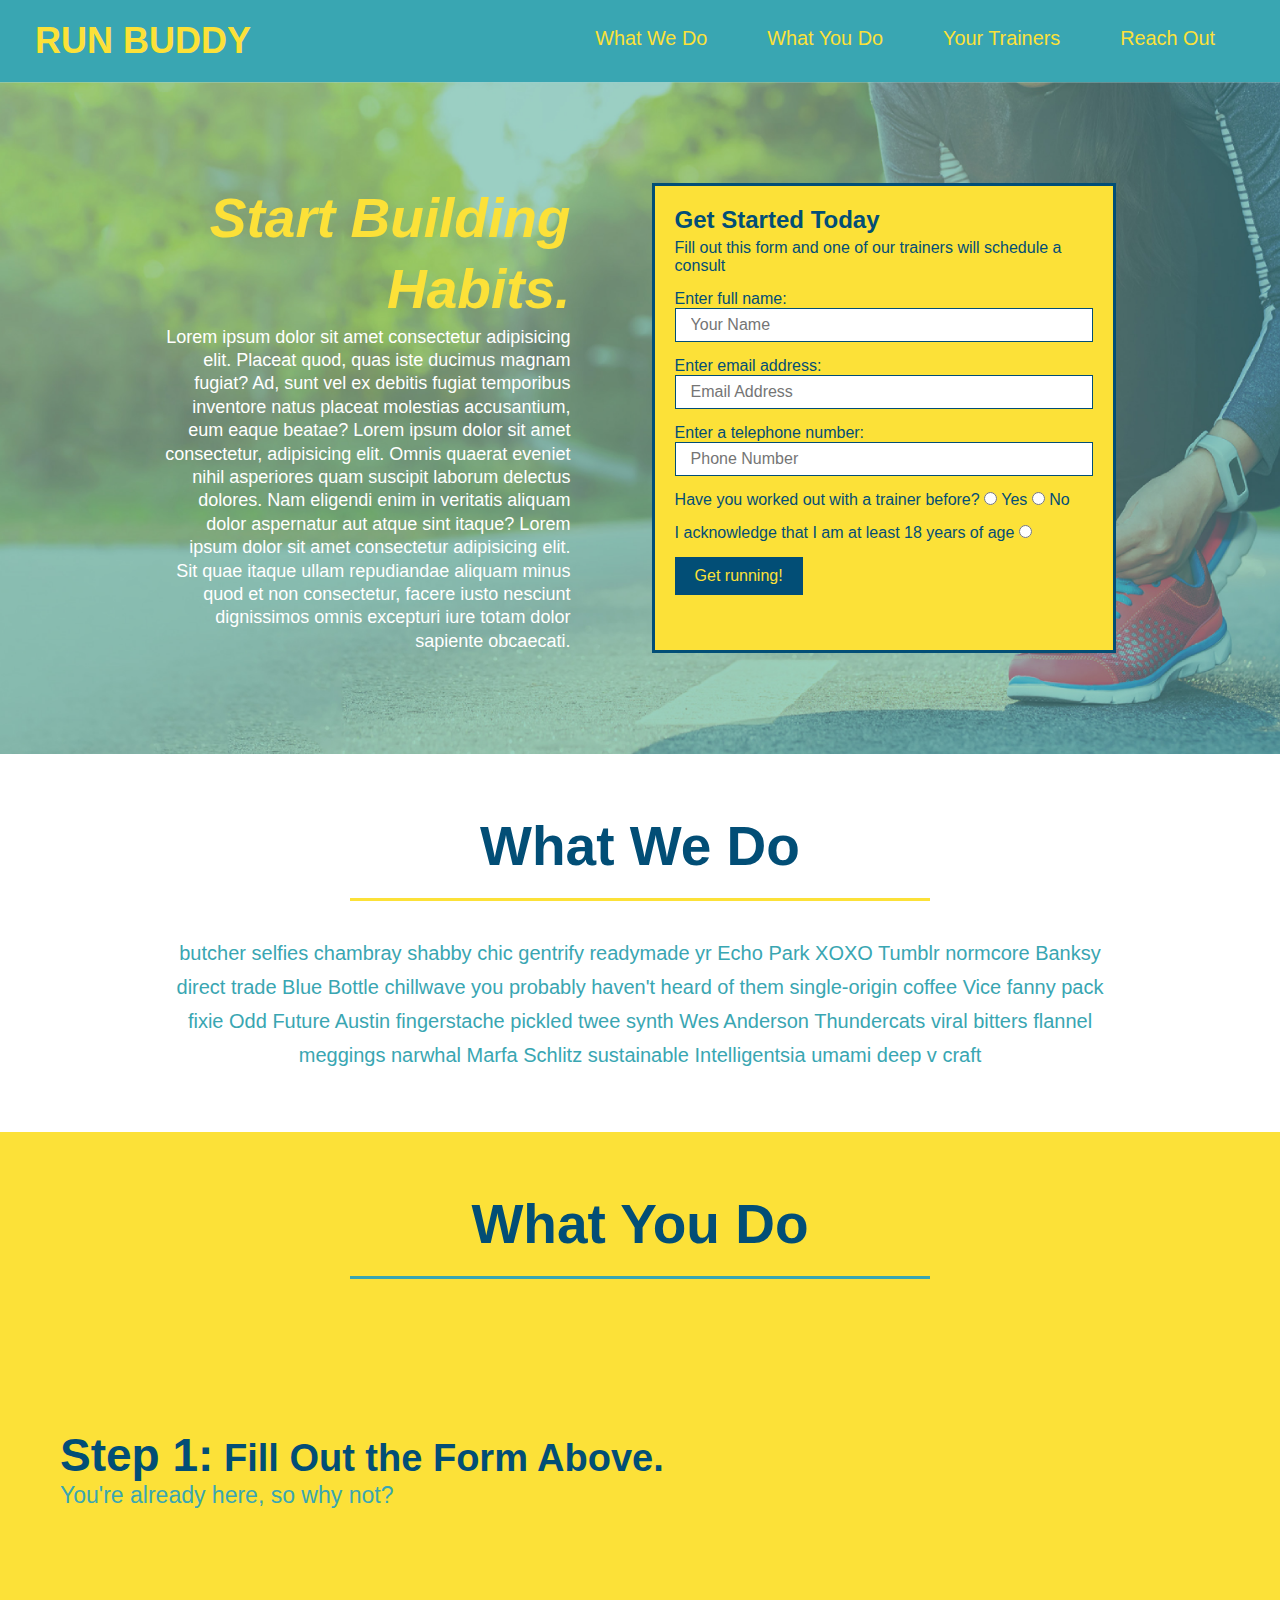
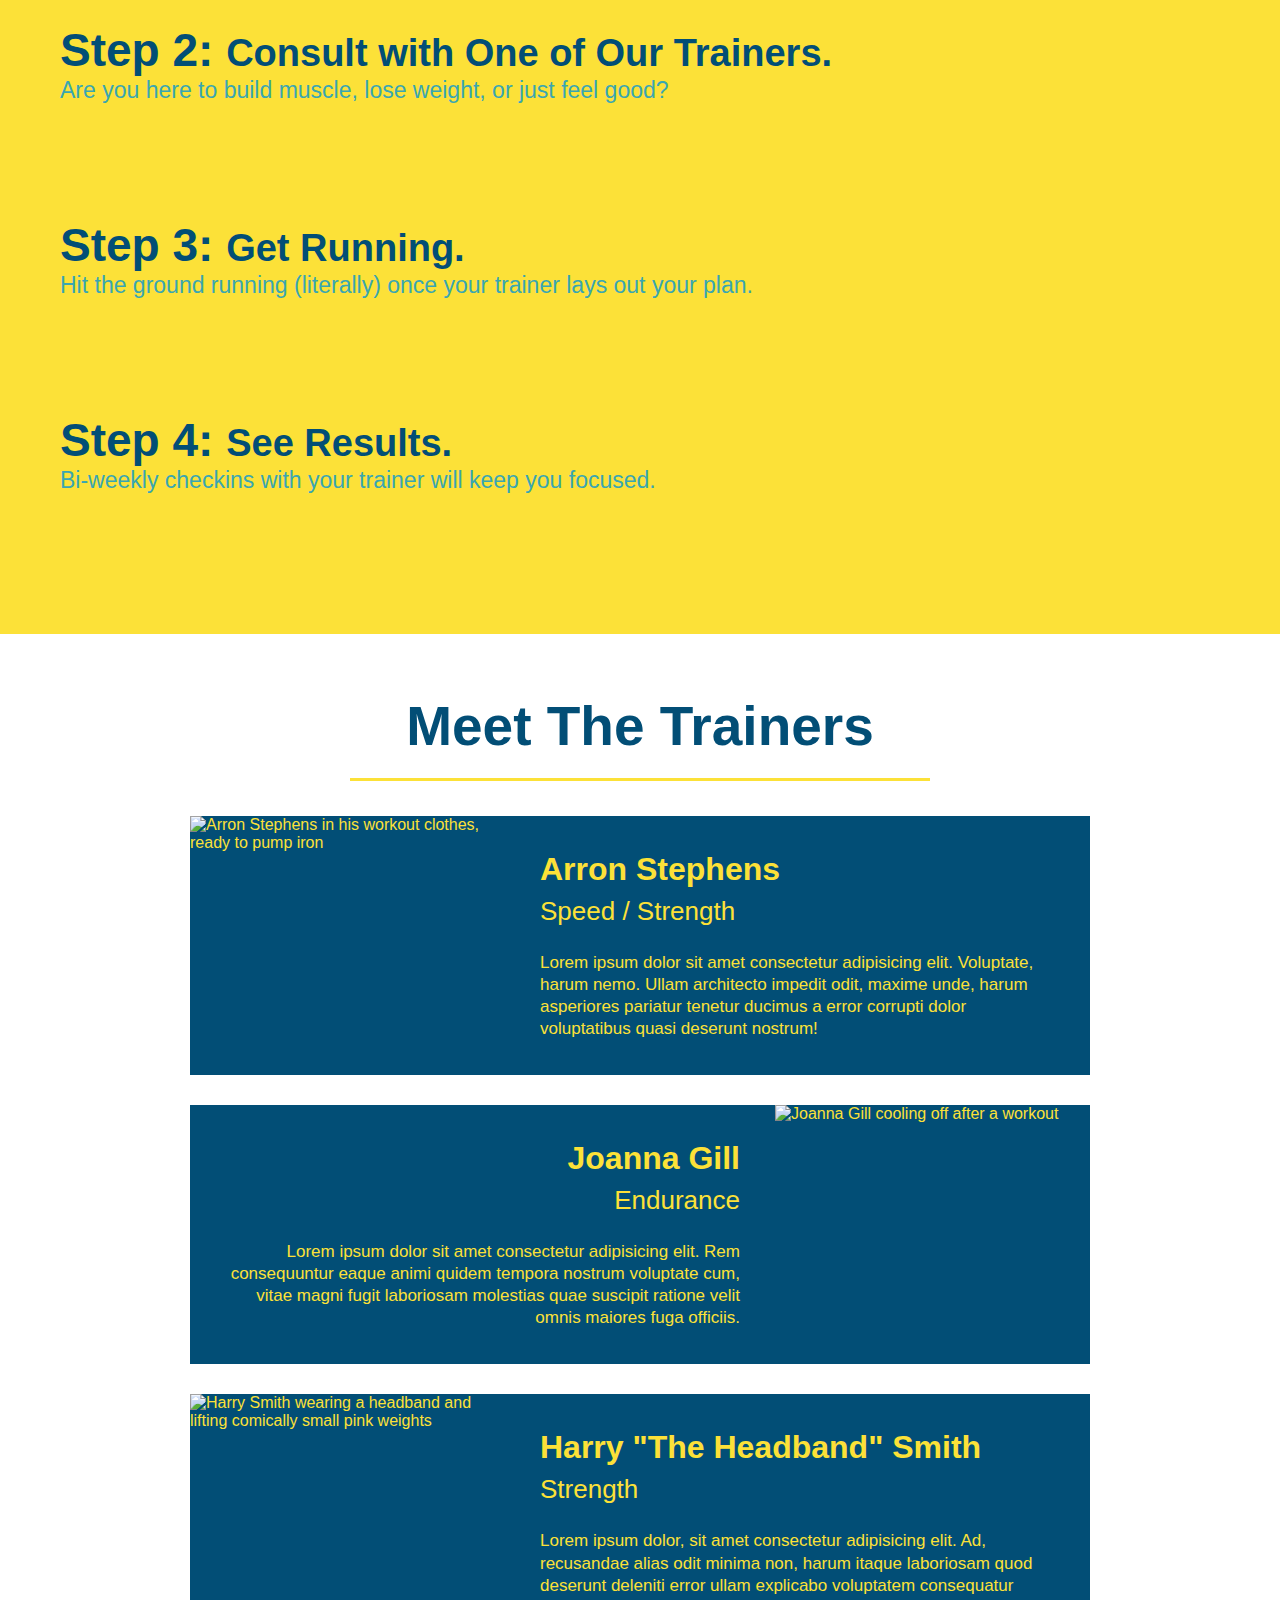
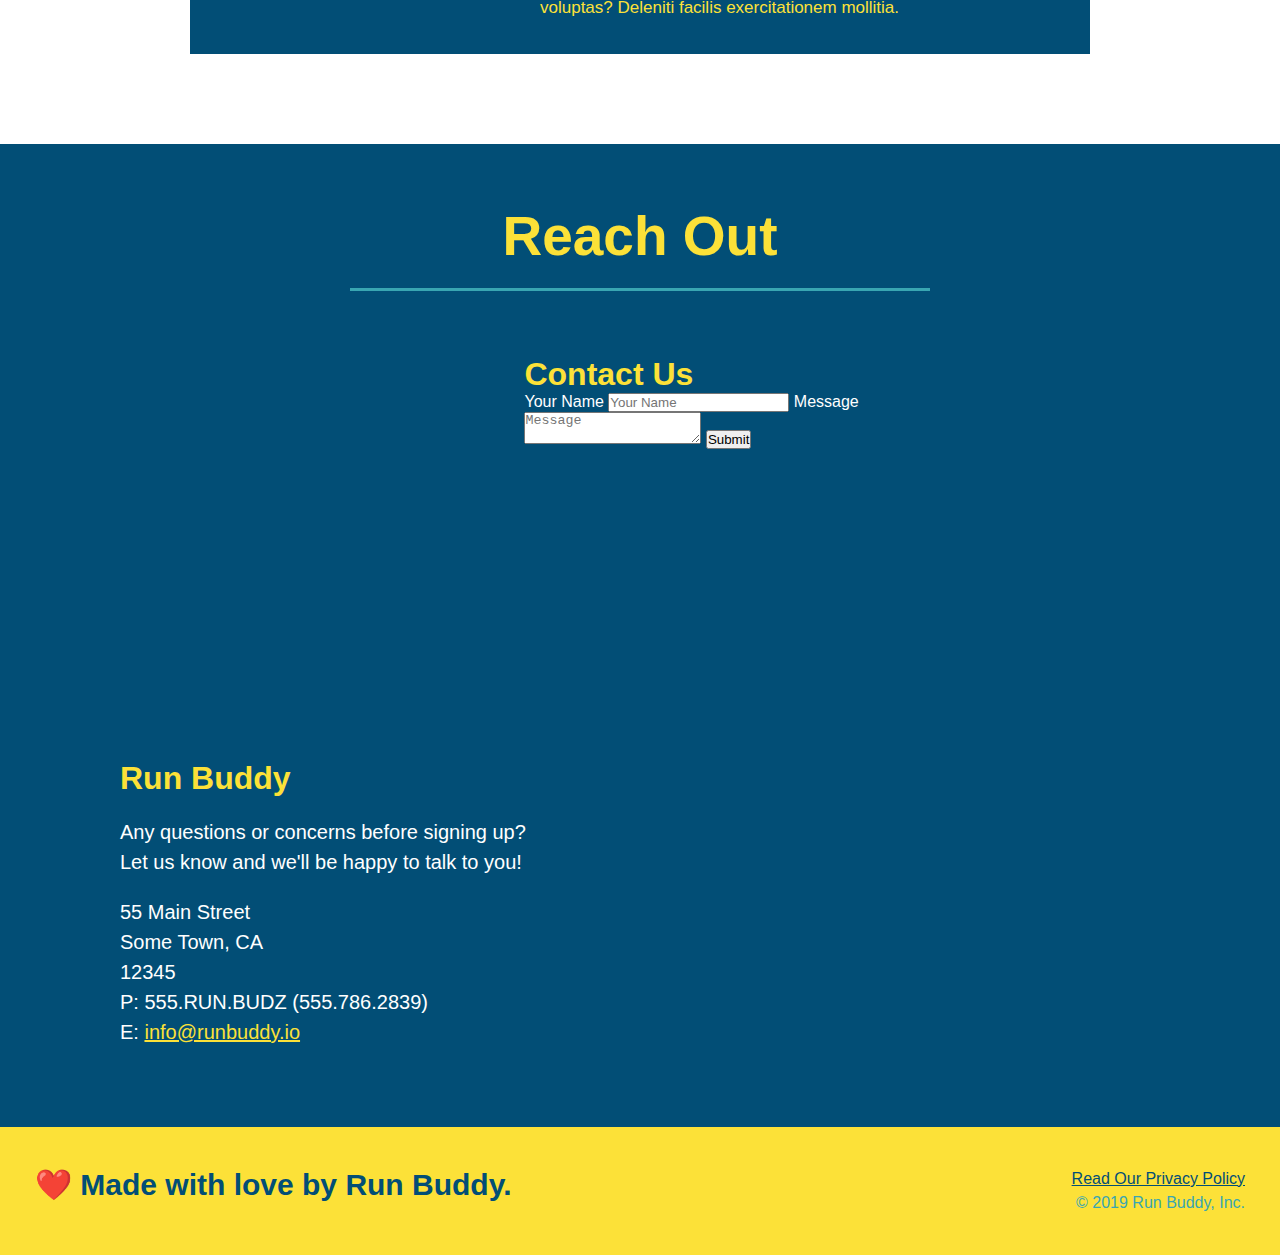
==== index.html @ 0747bf9c "adding flexbox to 'what we do' and 'what you do' sections" ====
<!DOCTYPE html>
<html lang="en">
  <head>
    <meta charset="UTF-8" />
    <title>Run Buddy</title>
    <link rel="stylesheet" href="./assets/css/style.css" />
  </head>

  <body>
    <header>
      <h1>
        <a href="/">RUN BUDDY</a>
      </h1>
      <nav>
        <ul>
          <li>
            <a href="#what-we-do">What We Do</a>
          </li>

          <li>
            <a href="#what-you-do">What You Do</a>
          </li>

          <li>
            <a href="#your-trainers">Your Trainers</a>
          </li>

          <li>
            <a href="#reach-out">Reach Out</a>
          </li>
        </ul>
      </nav>
    </header>
 
    <section class="hero">
      <div class="hero-cta">
        <h2>Start Building Habits.</h2>
        <p>
          Lorem ipsum dolor sit amet consectetur adipisicing elit. Placeat quod, quas iste ducimus magnam fugiat? Ad, sunt vel ex debitis fugiat temporibus inventore natus placeat molestias accusantium, eum eaque beatae? Lorem ipsum dolor sit amet consectetur, adipisicing elit. Omnis quaerat eveniet nihil asperiores quam suscipit laborum delectus dolores. Nam eligendi enim in veritatis aliquam dolor aspernatur aut atque sint itaque? Lorem ipsum dolor sit amet consectetur adipisicing elit. Sit quae itaque ullam repudiandae aliquam minus quod et non consectetur, facere iusto nesciunt dignissimos omnis excepturi iure totam dolor sapiente obcaecati.
        </p>
      </div>
      <div class="hero-form">
        <h3>Get Started Today</h3>
        <p>
          Fill out this form and one of our trainers will schedule a consult
        </p>

        <form>
          <label for="name"></label>Enter full name:</label>
          <input 
            class="form-input" 
            type="text" 
            placeholder="Your Name" 
            name="name" 
            id="name" 
          />
          <label for="email">Enter email address:</label>
          <input 
            class="form-input"
            type="email"
            placeholder="Email Address"
            name="email"
            id="email"
          />
          <label for="phone">Enter a telephone number:</label>
          <input 
            class="form-input"
            type="tel"
            placeholder="Phone Number"
            name="phone"
            id="phone"
          />
          <p>
            Have you worked out with a trainer before?
            <input 
              type="radio" 
              name="trainer-confirm" 
              id="trainer-yes" 
            />
            <label for="trainer-yes">Yes</label>
            <input 
              type="radio" 
              name="trainer-confirm" 
              id="trainer-no" 
            />
            <label for="trainer-no">No</label>
          </p>
          <p>
            <label for="checkbox">
              I acknowledge that I am at least 18 years of age
            </label>
            <input type="radio" name="age-confirm" id="checkbox" />
          </p>
          <button type="submit">
            Get running!
          </button>
        </form>
      </div>
    </section>

    <section id="what-we-do" class="intro">
      <div class="flex-row">
        <h2 class="section-title primary-border">What We Do</h2>
      </div>
      <div class="flex-row">
        <p>
        butcher selfies chambray shabby chic gentrify readymade yr Echo Park XOXO Tumblr normcore Banksy direct trade Blue Bottle chillwave you probably haven't heard of them single-origin coffee Vice fanny pack fixie Odd Future Austin fingerstache pickled twee synth Wes Anderson Thundercats viral bitters flannel meggings narwhal Marfa Schlitz sustainable Intelligentsia umami deep v craft
        </p>
      </div>
    </section>

    <section id="what-you-do" class="steps">
      <div class="flex-row">
        <h2 class="section-title secondary-border">What You Do</h2>
      </div>

      <div>
        <img src="../run-buddy/assets/images/step-1.svg" alt=""/>
        <h3>Step 1:<span> Fill Out the Form Above.</span></h3>
        <p>You're already here, so why not?</p>
      </div>

      <div>
        <img src="../run-buddy/assets/images/step-2.svg" alt=""/>
          <h3>Step 2: <span>Consult with One of Our Trainers.</span></h3>
          <p>Are you here to build muscle, lose weight, or just feel good?</p>
      </div>
      
      <div>
        <img src="../run-buddy/assets/images/step-3.svg" alt=""/>
        <h3>Step 3: <span>Get Running.</span></h3>
        <p>Hit the ground running (literally) once your trainer lays out your plan.</p>
      </div>

      <div>
        <img src="../run-buddy/assets/images/step-4.svg" alt=""/>
        <h3>Step 4: <span>See Results.</span></h3>
        <p>Bi-weekly checkins with your trainer will keep you focused.</p>
      </div>    
      
    </section>

    <section id="your-trainers" class="trainers">
      <div class="flex-row">
        <h2 class="section-title primary-border">Meet The Trainers</h2>
      </div>
      <article class="trainer">
        <img 
        src="../run-buddy/assets/images/trainer-1.jpg" 
        alt="Arron Stephens in his workout clothes, ready to pump iron" 
        />
        <div class="trainer-bio text-left">
          <h3>Arron Stephens</h3>
          <h4>Speed / Strength</h4>
          <p>
            Lorem ipsum dolor sit amet consectetur adipisicing elit. Voluptate, harum nemo. Ullam architecto impedit odit, maxime unde, 
            harum asperiores pariatur tenetur ducimus a error corrupti dolor voluptatibus quasi deserunt nostrum!
          </p>
        </div>
      </article>
      <article class="trainer">
        
        <div class="trainer-bio text-right">
          <h3>Joanna Gill</h3>
          <h4>Endurance</h4>
          <p>
            Lorem ipsum dolor sit amet consectetur adipisicing elit. Rem consequuntur eaque animi quidem tempora nostrum 
            voluptate cum, vitae magni fugit laboriosam molestias quae suscipit ratione velit omnis maiores fuga officiis.
          </p>          
        </div>
        <img src="../run-buddy/assets/images/trainer-2.jpg"
        alt="Joanna Gill cooling off after a workout"
        />
      </article>
      <article class="trainer">
        <img
        src="../run-buddy/assets/images/trainer-3.jpg"
        alt="Harry Smith wearing a headband and lifting comically small pink weights"
        />
        <div class="trainer-bio text-left">
          <h3> Harry "The Headband" Smith</h3>
          <h4>Strength</h4>
          <p>
            Lorem ipsum dolor, sit amet consectetur adipisicing elit. Ad, recusandae alias odit minima non, harum itaque laboriosam quod deserunt 
            deleniti error ullam explicabo voluptatem consequatur voluptas? Deleniti facilis exercitationem mollitia.
          </p>          
        </div>
      </article>
    </section>

    <section id="reach-out" class="contact">
      <div class="flex-row">
        <h2 class="section-title secondary-border">Reach Out</h2>
      </div>
      <div class="contact-info">
        <iframe src="https://www.google.com/maps/embed?pb=!1m18!1m12!1m3!1d3051.047571839403!2d-83.01657773767614!3d40.11894331016549!2m3!1f0!2f0!3f0!3m2!1i1024!2i768!4f13.1!3m3!1m2!1s0x8838f36aab7e4fa3%3A0x35086d0ce1a7548c!2s100%20E%20Campus%20View%20Blvd%2C%20Columbus%2C%20OH%2043235!5e0!3m2!1sen!2sus!4v1643909358022!5m2!1sen!2sus" 
          width="400" 
          height="400" 
          style="border:0;" 
          allowfullscreen="" 
          loading="lazy">
        </iframe>
      <div class="contact-form">
        <h3>Contact Us</h3>
        <form>
          <label for="contact-name">Your Name</label>
          <input type="text" id="contact-name" placeholder="Your Name" />

          <label for="contact-message">Message</label>
          <textarea id="contact-message" placeholder="Message"></textarea>

          <button type="submit">Submit</button>
        </form>
      </div>
        <div>      
        <h3>Run Buddy</h3>
        <p>
          Any questions or concerns before signing up?
          <br />
          Let us know and we'll be happy to talk to you!
        </p>
        <address>
          55 Main Street<br />
          Some Town, CA<br />
          12345<br />
          P: 555.RUN.BUDZ (555.786.2839)<br />
          E: <a href="mailto: info@runbuddy.io>">info@runbuddy.io</a>          
        </address>
      </div>
    </section>

    <footer>
      <h2>❤️ Made with love by Run Buddy.</h2>
      <div>
        <a href="./privacy-policy.html">Read Our Privacy Policy</a>
        <br />
        &copy; 2019 Run Buddy, Inc.
      </div>
    </footer>
  </body>
</html>
---- assets/css/style.css ----
* {
  margin: 0;
  padding: 0;
  box-sizing: border-box;
}

body {
  color: #39a6b2;
  font-family: Arial, Helvetica, sans-serif;
}

header {
  padding: 20px 35px;
  background-color: #39a6b2;
  display: flex;
  justify-content: space-between;
  flex-wrap: wrap;
}

header h1 {
  font-weight: bold;
  font-size: 36px;
  color: #fce138;
  margin: 0;
}

header a {
  text-decoration: none;
  color: #fce138;
}

header nav {
  margin: 7px 0;
}

header nav ul {
  display: flex;
  flex-wrap: wrap;
  justify-content: space-between;
  align-items: center;
  list-style: none;
}

header nav ul li a {
  margin: 0 30px;
  font-weight: lighter;
  font-size: 1.55vw;
}

footer {
  display: flex;
  background: #fce138;
  width: 100%;
  padding: 40px 35px;
  justify-content: space-between;
  flex-wrap: wrap;
}

footer h2 {
  color: #024e76;
  font-size: 30px;
  margin: 0;
}

footer div {
  line-height: 1.5;
  text-align: right;
}

footer a {
  color: #024e76;
}

section {
  padding: 60px;  
}

.hero {
    background-image: url("../images/hero-bg.jpg");
    background-size: cover;
    background-position: center;
    display: flex;
    justify-content: center;
    flex-wrap: wrap;
}

.hero-form {  
  background-color: #fce138;
  padding: 20px;
  color:#024e76;
  border: solid 3px #024e76;
  width: 40%;
  margin: 3.5%;
}

.hero-cta {
  width: 35%;
  text-align: right;
  margin: 3.5%;
  color: #fff;
  font-size: 18px;
  line-height: 1.3;
}

.hero-cta h2 {
  font-style: italic;
  font-size: 55px;
  color: #fce138
}

h3 {
  font-size: 24px;
  margin: 0px;
}

.hero-form p {
  margin: 5px 0 15px 0;
}

.form-input {
  border: 1px solid #024e76;
  display: block;
  padding: 7px 15px;
  font-size: 16px;
  color: #024e76;
  width: 100%;
  margin-bottom: 15px;
}

.hero-form label {
  margin-bottom: 0 5px;
}

.hero-form button {
  background-color: #024e76;
  color: #fce138;
  padding: 10px 20px;
  font-size: 16px;
  border: none;
}

.intro p {
  line-height: 1.7;
  color: #39a6b2;
  width: 80%;
  font-size: 20px;
  margin: 0 auto;
  text-align: center;
}

.steps {
  
  background: #fce138;
}

.section-title {
  font-size: 55px;
  color: #024e76;
  border-bottom: 3px solid;
  padding-bottom: 20px;
  text-align: center;
  margin: 0 auto 35px auto;
  width: 50%;
}

.primary-border {
  border-color: #fce138;
}

.secondary-border {
  border-color: #39a6b2;
}

.steps div{
  margin-bottom: 80px;
}

.steps img {
  width: 15%;
  margin: 10px 0;
}

.steps h3 {
  color: #024e76;
  font-size: 46px;
  margin-top: 10px;
}

.steps p {
  color: #39a6b2;
  font-size: 23px;
}

.steps span {
  font-size: 38px;
}

.trainers {
  
}

.trainer {
  width: 900px;
  margin: 0 auto 30px auto;
  background: #024e76;
  color: #fce138;
  overflow: auto;
}

.trainer img {
  width: 35%;
  float: left;
}

.trainer-bio {
  padding: 35px;
  float: left;
  width: 65%;
}

.text-left {
  text-align: left;
}

.text-right {
  text-align: right;
}

.trainer-bio h3 {
  font-size: 32px;
  margin-bottom: 8px;
}

.trainer-bio h4 {
  font-weight: lighter;
  font-size: 26px;
  margin-bottom: 25px;
}

.trainer-bio p {
  font-size: 17px;
  line-height: 1.3;
}

.contact {
  background-color: #024e76;
  
}

.contact h2 {
  color: #fce138;
}

.contact-info iframe {
  width: 400px;
  height: 400px;
}

.contact-info div {
  width: 410px;
  display: inline-block;
  vertical-align: top;
  text-align: left;
  margin: 30px 0 0 60px;
  color: white;
}

.contact-info h3 {
  color: #fce138;
  font-size: 32px;
}

.contact-info p, .contact-info address {
  margin: 20px 0;
  line-height: 1.5;
  font-size: 20px;
  font-style: normal;
}

.contact-info a {
  color: #fce138;
}

.flex-row {
  display: flex;
}
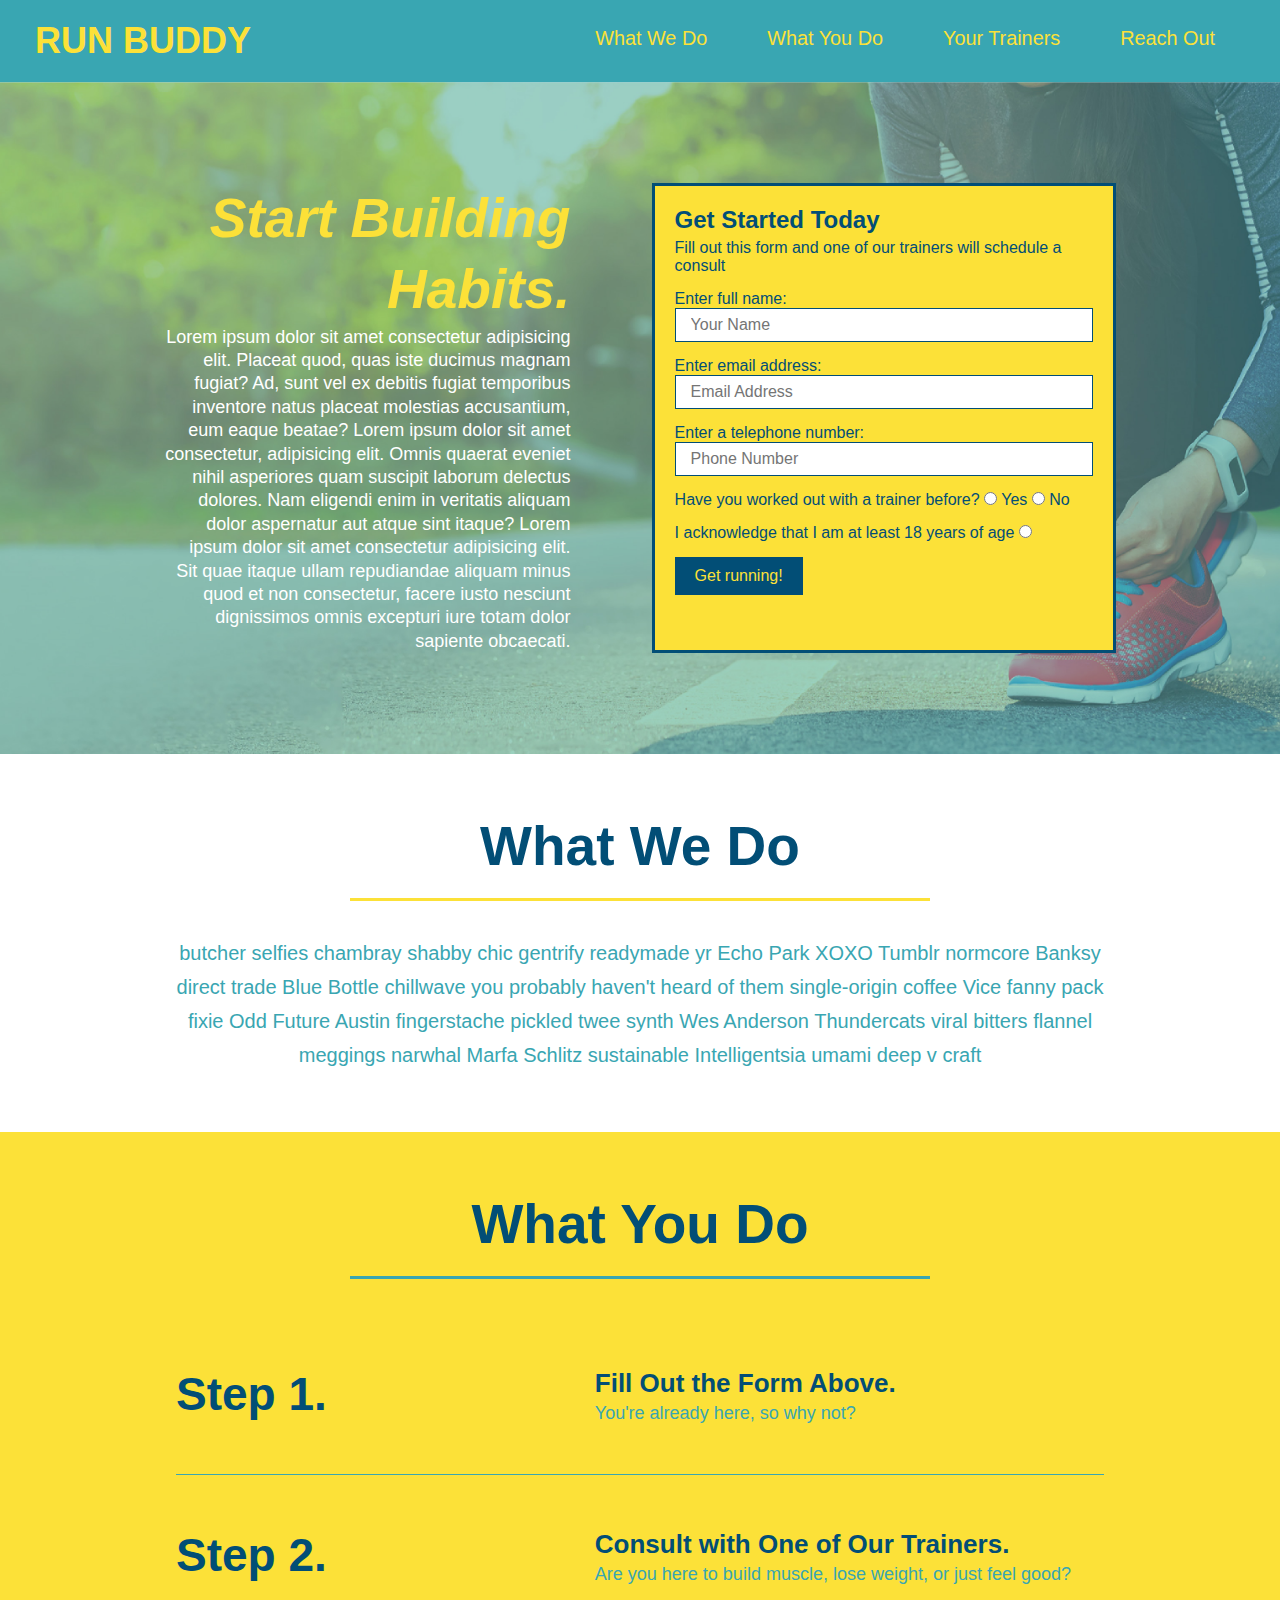
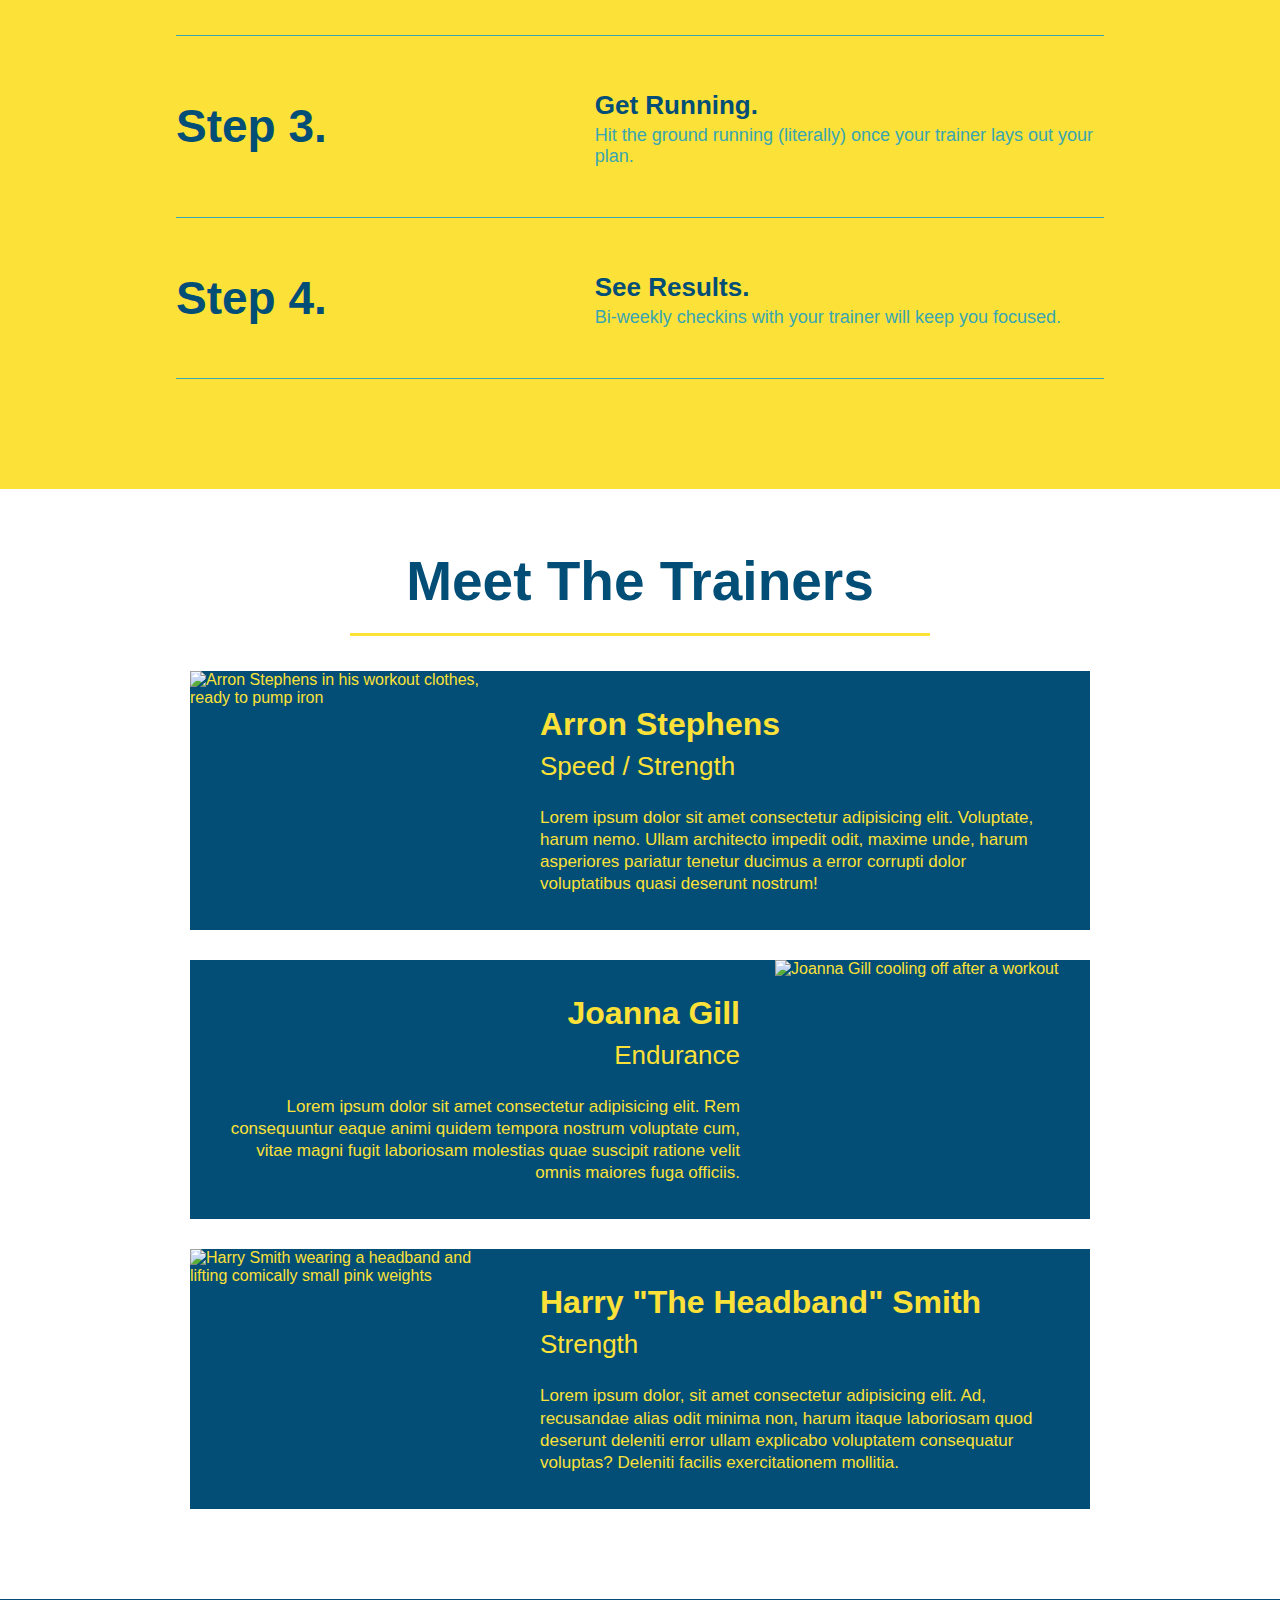
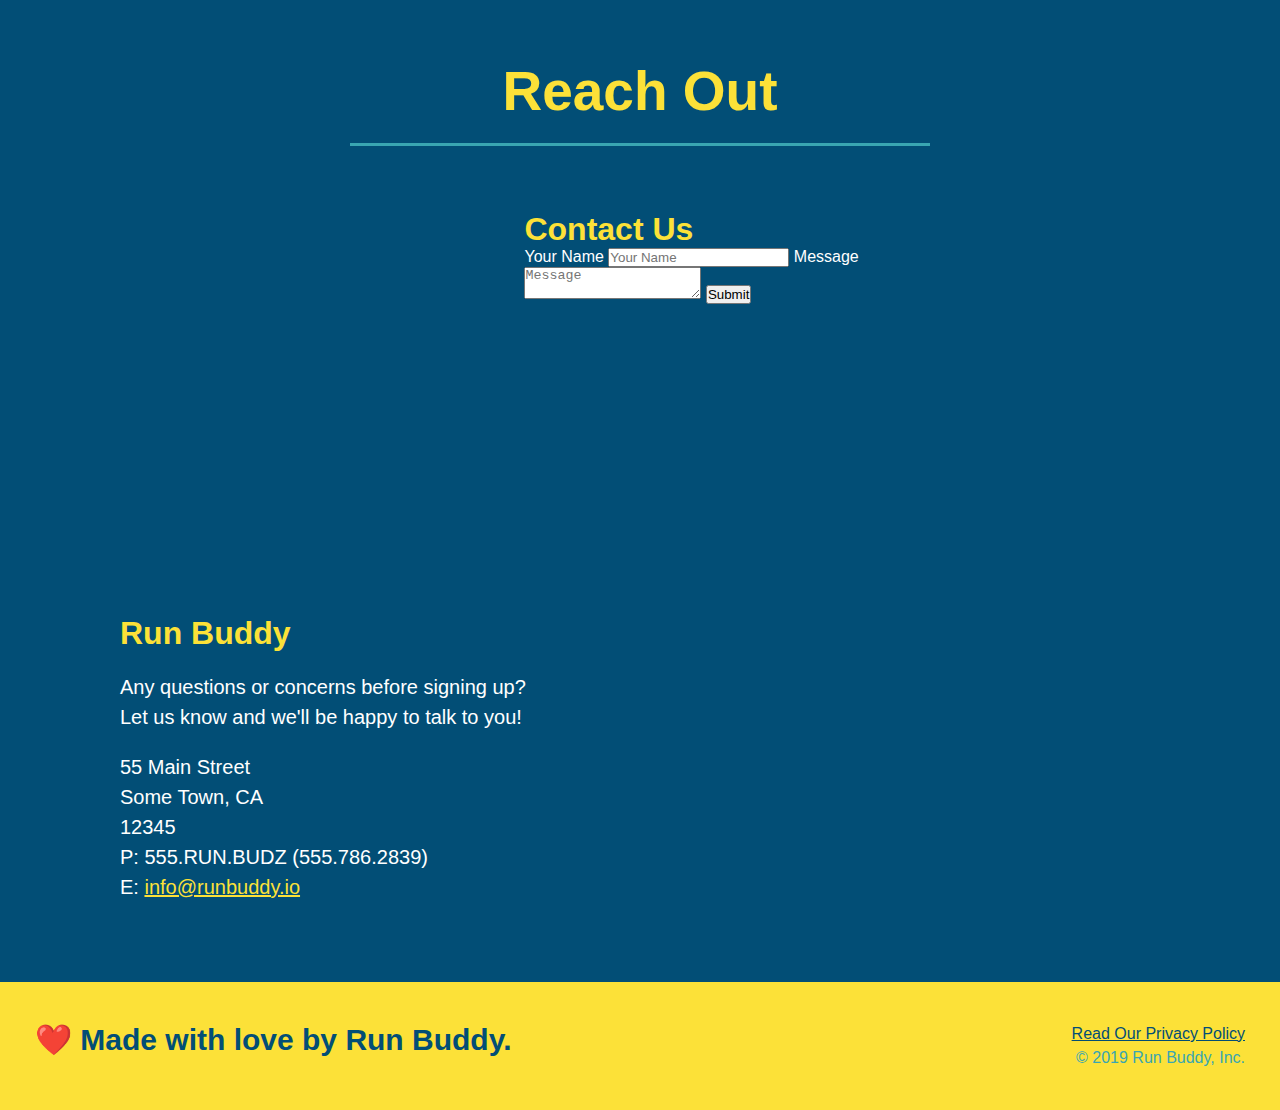
==== commit bf41d71c: "add flexbox to the steps" ====
--- a/index.html
+++ b/index.html
@@ -114,30 +114,57 @@
         <h2 class="section-title secondary-border">What You Do</h2>
       </div>
 
-      <div>
-        <img src="../run-buddy/assets/images/step-1.svg" alt=""/>
-        <h3>Step 1:<span> Fill Out the Form Above.</span></h3>
-        <p>You're already here, so why not?</p>
-      </div>
-
-      <div>
-        <img src="../run-buddy/assets/images/step-2.svg" alt=""/>
-          <h3>Step 2: <span>Consult with One of Our Trainers.</span></h3>
-          <p>Are you here to build muscle, lose weight, or just feel good?</p>
+      <div class="step">
+        <h3>Step 1.</h3>
+        <div class="step-info">
+            <div class="step-img">
+              <img src="../run-buddy/assets/images/step-1.svg" alt=""/>
+            </div>
+          <div class="step-text">
+            <h4> Fill Out the Form Above.</h4>          
+            <p>You're already here, so why not?</p>
+          </div>
+        </div>
+      </div>
+
+      <div class="step">
+        <h3>Step 2.</h3>
+        <div class="step-info">
+          <div class="step-img">
+            <img src="../run-buddy/assets/images/step-2.svg" alt=""/>
+          </div>
+          <div class="step-text">
+             <h4>Consult with One of Our Trainers.</h4>
+             <p>Are you here to build muscle, lose weight, or just feel good?</p>
+          </div>
+        </div>
       </div>
       
-      <div>
-        <img src="../run-buddy/assets/images/step-3.svg" alt=""/>
-        <h3>Step 3: <span>Get Running.</span></h3>
-        <p>Hit the ground running (literally) once your trainer lays out your plan.</p>
-      </div>
-
-      <div>
-        <img src="../run-buddy/assets/images/step-4.svg" alt=""/>
-        <h3>Step 4: <span>See Results.</span></h3>
-        <p>Bi-weekly checkins with your trainer will keep you focused.</p>
-      </div>    
-      
+      <div class="step">
+        <h3>Step 3.</h3>
+        <div class="step-info">
+          <div class="step-img">
+            <img src="../run-buddy/assets/images/step-3.svg" alt=""/>
+          </div>
+          <div class="step-text">
+            <h4>Get Running.</h4>
+            <p>Hit the ground running (literally) once your trainer lays out your plan.</p>
+          </div>
+        </div>
+      </div>
+
+      <div class="step">
+        <h3>Step 4.</h3>
+        <div class="step-info">
+          <div class="step-img">
+            <img src="../run-buddy/assets/images/step-4.svg" alt=""/>
+          </div>
+          <div class="step-text">
+            <h4>See Results.</h4>
+            <p>Bi-weekly checkins with your trainer will keep you focused.</p>
+          </div>
+        </div>
+      </div>      
     </section>
 
     <section id="your-trainers" class="trainers">
--- a/assets/css/style.css
+++ b/assets/css/style.css
@@ -171,32 +171,52 @@
   border-color: #39a6b2;
 }
 
-.steps div{
-  margin-bottom: 80px;
-}
-
-.steps img {
-  width: 15%;
-  margin: 10px 0;
-}
-
-.steps h3 {
+.step {
+  margin: 50px auto;
+  padding-bottom: 50px;
+  width: 80%;
+  border-bottom: 1px solid #39a6b2;
+  display: flex;
+  flex-wrap: wrap;
+  align-items: center;
+  justify-content: space-between;
+}
+
+.step h3 {
   color: #024e76;
   font-size: 46px;
-  margin-top: 10px;
-}
-
-.steps p {
+  flex: 1 30%;  
+}
+
+.step-text {
+  flex: 12;
+}
+
+.step-text p {
   color: #39a6b2;
-  font-size: 23px;
-}
-
-.steps span {
-  font-size: 38px;
-}
-
-.trainers {
-  
+  font-size: 18px;
+}
+
+.step-text h4 {
+  font-size: 26px;
+  line-height: 1.5;
+  color: #024e76;
+}
+
+.step-info {
+  flex: 2 70%;
+  display: flex;
+  flex-wrap: wrap;
+  align-items: center;
+}
+
+.step-img {
+  flex: 1 12%;
+  margin-right: 20px;
+}
+
+.step-img img {
+  max-width: 100%;
 }
 
 .trainer {
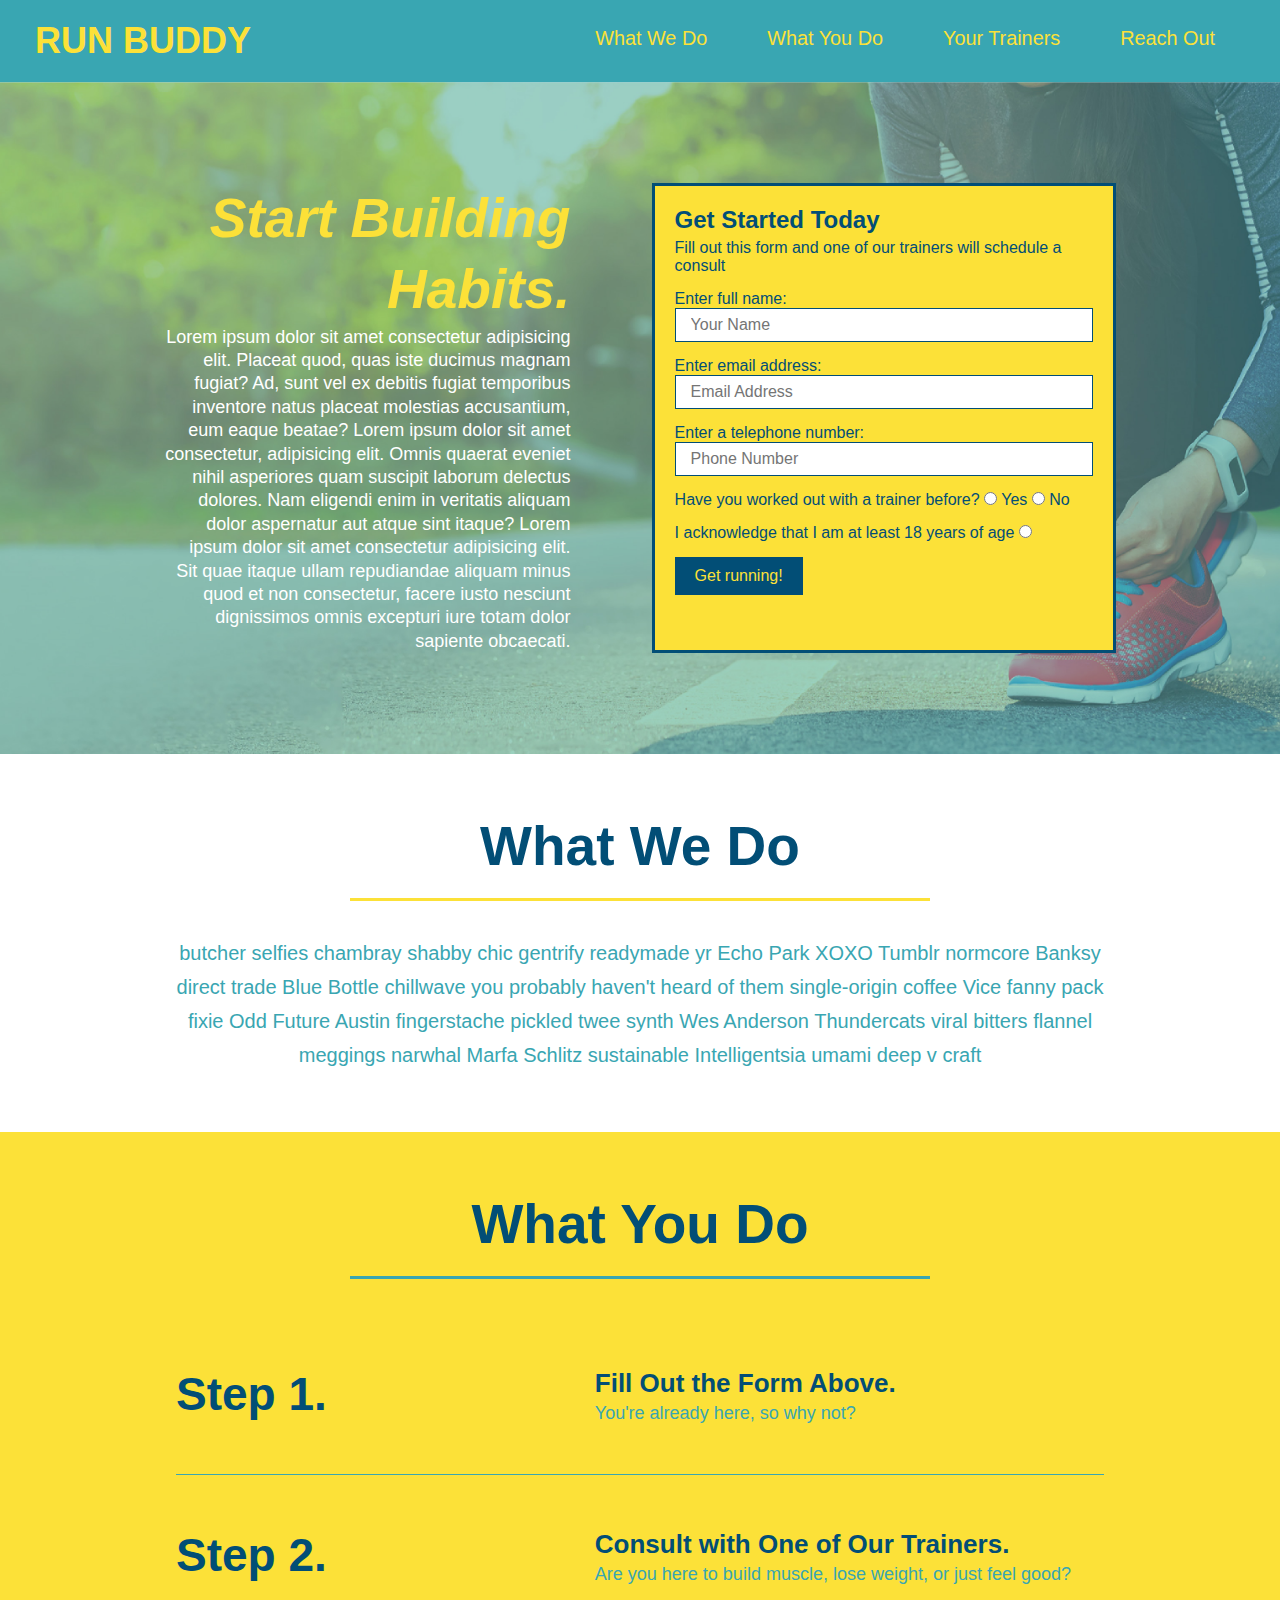
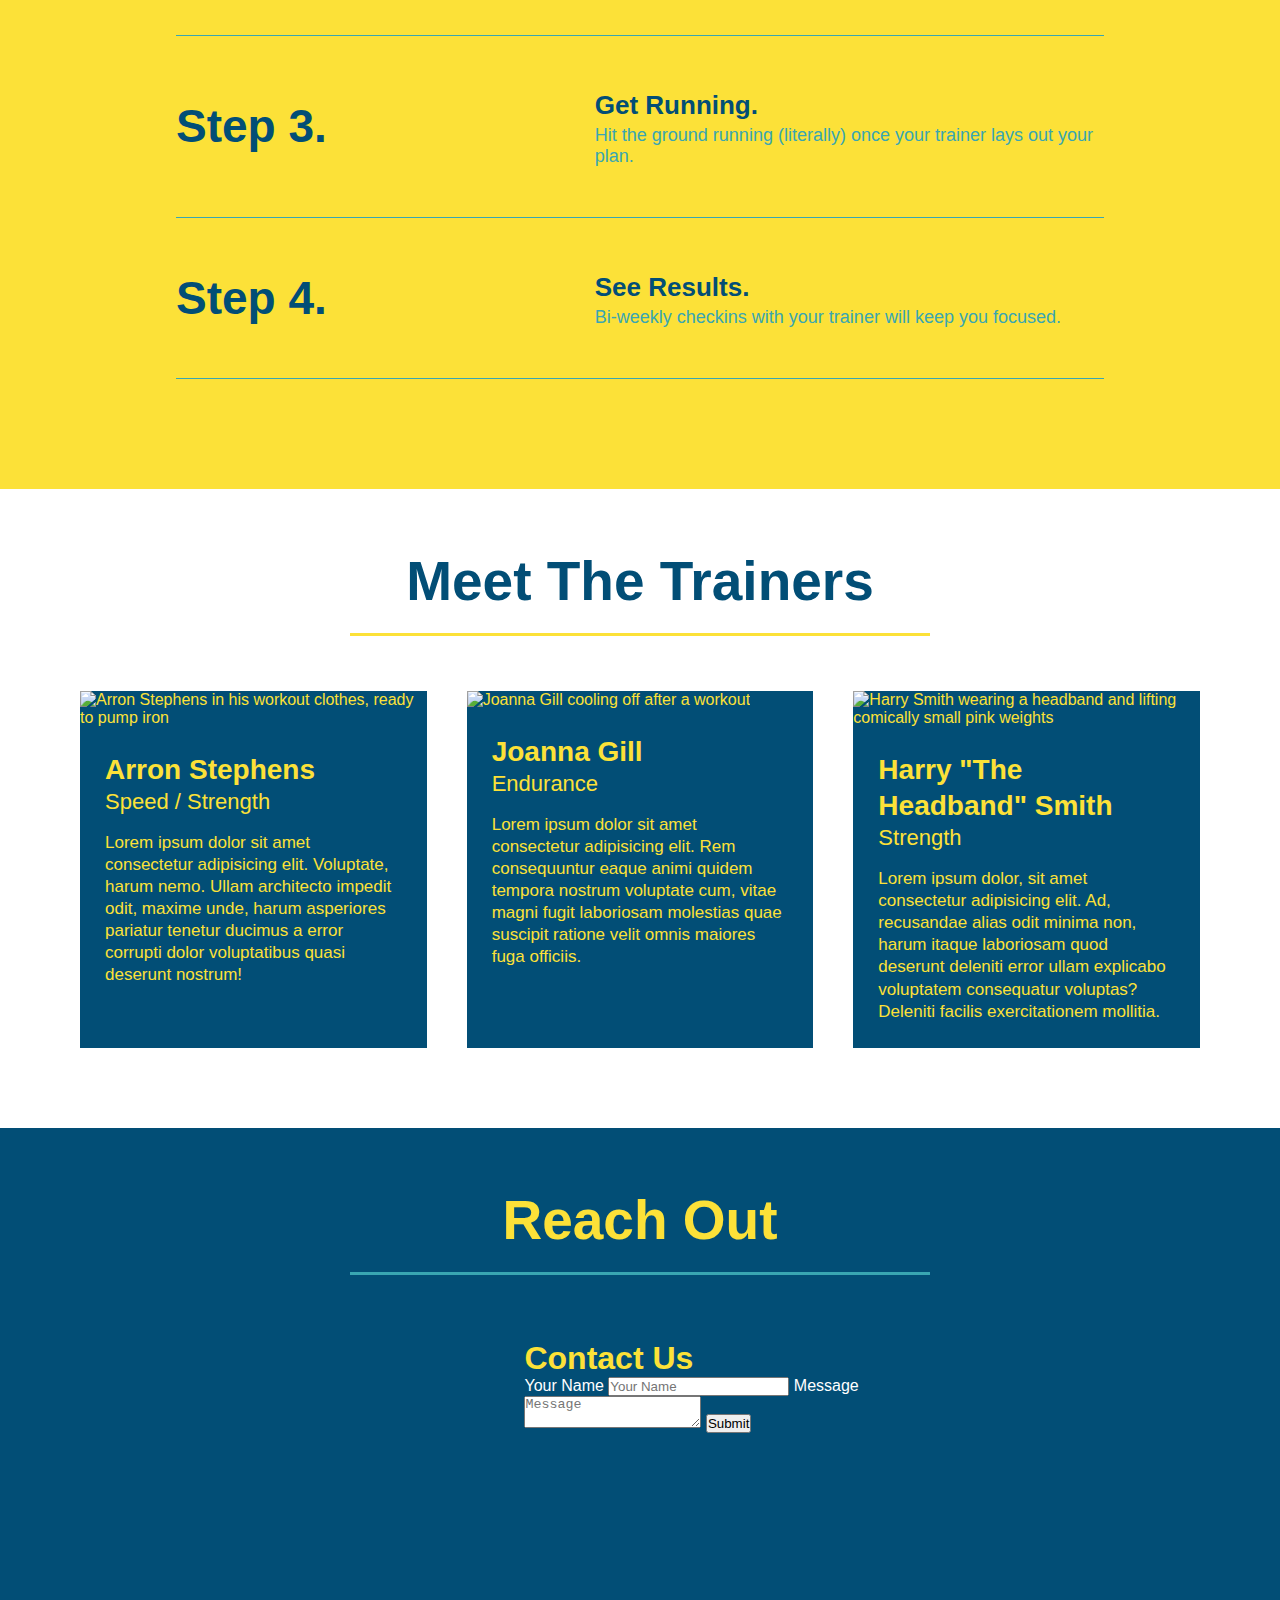
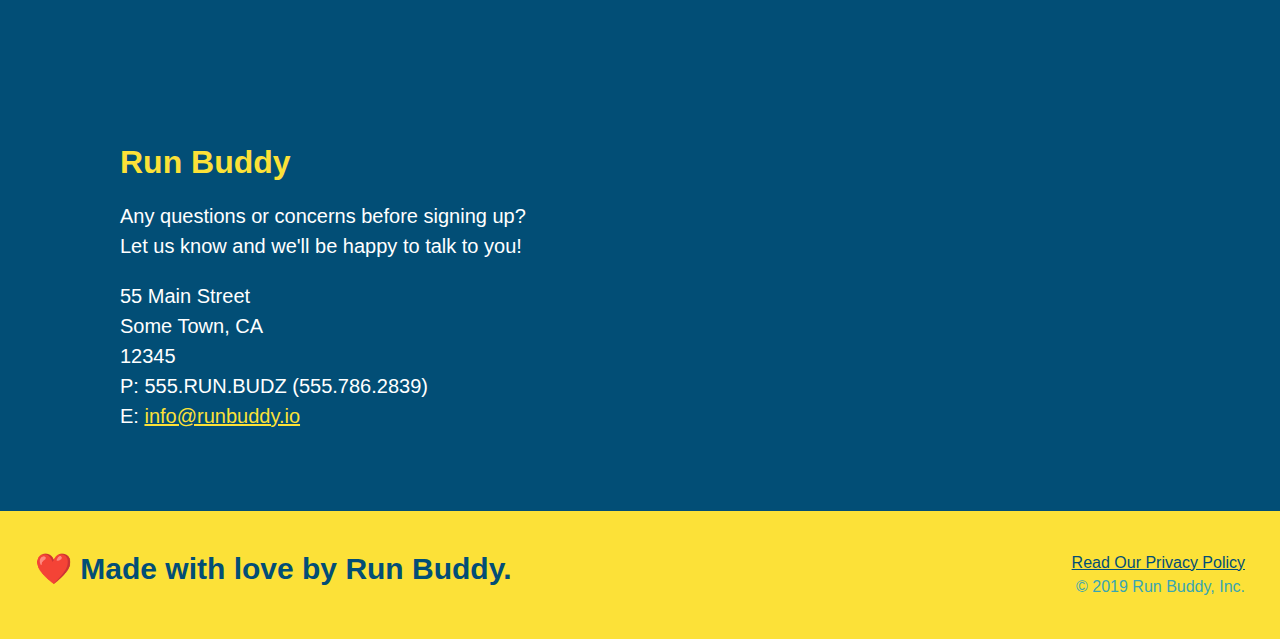
==== commit fa9b1286: "add flexbox to the trainers" ====
--- a/index.html
+++ b/index.html
@@ -167,52 +167,54 @@
       </div>      
     </section>
 
-    <section id="your-trainers" class="trainers">
+    <section id="your-trainers">
       <div class="flex-row">
         <h2 class="section-title primary-border">Meet The Trainers</h2>
       </div>
-      <article class="trainer">
-        <img 
-        src="../run-buddy/assets/images/trainer-1.jpg" 
-        alt="Arron Stephens in his workout clothes, ready to pump iron" 
-        />
-        <div class="trainer-bio text-left">
-          <h3>Arron Stephens</h3>
-          <h4>Speed / Strength</h4>
-          <p>
-            Lorem ipsum dolor sit amet consectetur adipisicing elit. Voluptate, harum nemo. Ullam architecto impedit odit, maxime unde, 
-            harum asperiores pariatur tenetur ducimus a error corrupti dolor voluptatibus quasi deserunt nostrum!
-          </p>
-        </div>
-      </article>
-      <article class="trainer">
-        
-        <div class="trainer-bio text-right">
-          <h3>Joanna Gill</h3>
-          <h4>Endurance</h4>
-          <p>
-            Lorem ipsum dolor sit amet consectetur adipisicing elit. Rem consequuntur eaque animi quidem tempora nostrum 
-            voluptate cum, vitae magni fugit laboriosam molestias quae suscipit ratione velit omnis maiores fuga officiis.
-          </p>          
-        </div>
-        <img src="../run-buddy/assets/images/trainer-2.jpg"
-        alt="Joanna Gill cooling off after a workout"
-        />
-      </article>
-      <article class="trainer">
-        <img
-        src="../run-buddy/assets/images/trainer-3.jpg"
-        alt="Harry Smith wearing a headband and lifting comically small pink weights"
-        />
-        <div class="trainer-bio text-left">
-          <h3> Harry "The Headband" Smith</h3>
-          <h4>Strength</h4>
-          <p>
-            Lorem ipsum dolor, sit amet consectetur adipisicing elit. Ad, recusandae alias odit minima non, harum itaque laboriosam quod deserunt 
-            deleniti error ullam explicabo voluptatem consequatur voluptas? Deleniti facilis exercitationem mollitia.
-          </p>          
-        </div>
-      </article>
+      <div class="trainers">
+        <article class="trainer">
+          <img 
+          src="../run-buddy/assets/images/trainer-1.jpg" 
+          alt="Arron Stephens in his workout clothes, ready to pump iron" 
+          />
+          <div class="trainer-bio">
+            <h3 class="trainer-name">Arron Stephens</h3>
+            <h4 class="trainer-role">Speed / Strength</h4>
+            <p>
+              Lorem ipsum dolor sit amet consectetur adipisicing elit.  Voluptate, harum nemo. Ullam architecto impedit odit, maxime   unde, 
+              harum asperiores pariatur tenetur ducimus a error corrupti  dolor voluptatibus quasi deserunt nostrum!
+            </p>
+          </div>
+        </article>
+        <article class="trainer">
+          <img src="../run-buddy/assets/images/trainer-2.jpg"
+          alt="Joanna Gill cooling off after a workout"
+          />
+          <div class="trainer-bio">
+            <h3 class="trainer-name">Joanna Gill</h3>
+            <h4 class="trainer-role">Endurance</h4>
+            <p>
+              Lorem ipsum dolor sit amet consectetur adipisicing elit. Rem  consequuntur eaque animi quidem tempora nostrum 
+              voluptate cum, vitae magni fugit laboriosam molestias quae  suscipit ratione velit omnis maiores fuga officiis.
+            </p>          
+          </div>        
+        </article>
+
+        <article class="trainer">
+          <img
+          src="../run-buddy/assets/images/trainer-3.jpg"
+          alt="Harry Smith wearing a headband and lifting comically small   pink weights"
+          />
+          <div class="trainer-bio">
+            <h3 class="trainer-name"> Harry "The Headband" Smith</h3>
+            <h4 class="trainer-role">Strength</h4>
+            <p>
+              Lorem ipsum dolor, sit amet consectetur adipisicing elit. Ad,   recusandae alias odit minima non, harum itaque laboriosam quod  deserunt 
+              deleniti error ullam explicabo voluptatem consequatur voluptas?   Deleniti facilis exercitationem mollitia.
+            </p>          
+          </div>
+        </article>
+      </div>
     </section>
 
     <section id="reach-out" class="contact">
--- a/assets/css/style.css
+++ b/assets/css/style.css
@@ -219,23 +219,28 @@
   max-width: 100%;
 }
 
+.trainers {
+  width: 100%;
+  margin: 0 auto;
+  display: flex;
+  flex-wrap: wrap;
+  justify-content: space-around;
+}
+
 .trainer {
-  width: 900px;
-  margin: 0 auto 30px auto;
+  margin: 20px;
   background: #024e76;
   color: #fce138;
-  overflow: auto;
+  flex: 1;
 }
 
 .trainer img {
-  width: 35%;
-  float: left;
+  width: 100%;
 }
 
 .trainer-bio {
-  padding: 35px;
-  float: left;
-  width: 65%;
+  padding: 25px;
+  line-height: 1.3;
 }
 
 .text-left {
@@ -247,19 +252,18 @@
 }
 
 .trainer-bio h3 {
-  font-size: 32px;
-  margin-bottom: 8px;
+  font-size: 28px;  
 }
 
 .trainer-bio h4 {
   font-weight: lighter;
-  font-size: 26px;
-  margin-bottom: 25px;
+  font-size: 22px;
+  margin-bottom: 15px;
 }
 
 .trainer-bio p {
   font-size: 17px;
-  line-height: 1.3;
+  
 }
 
 .contact {
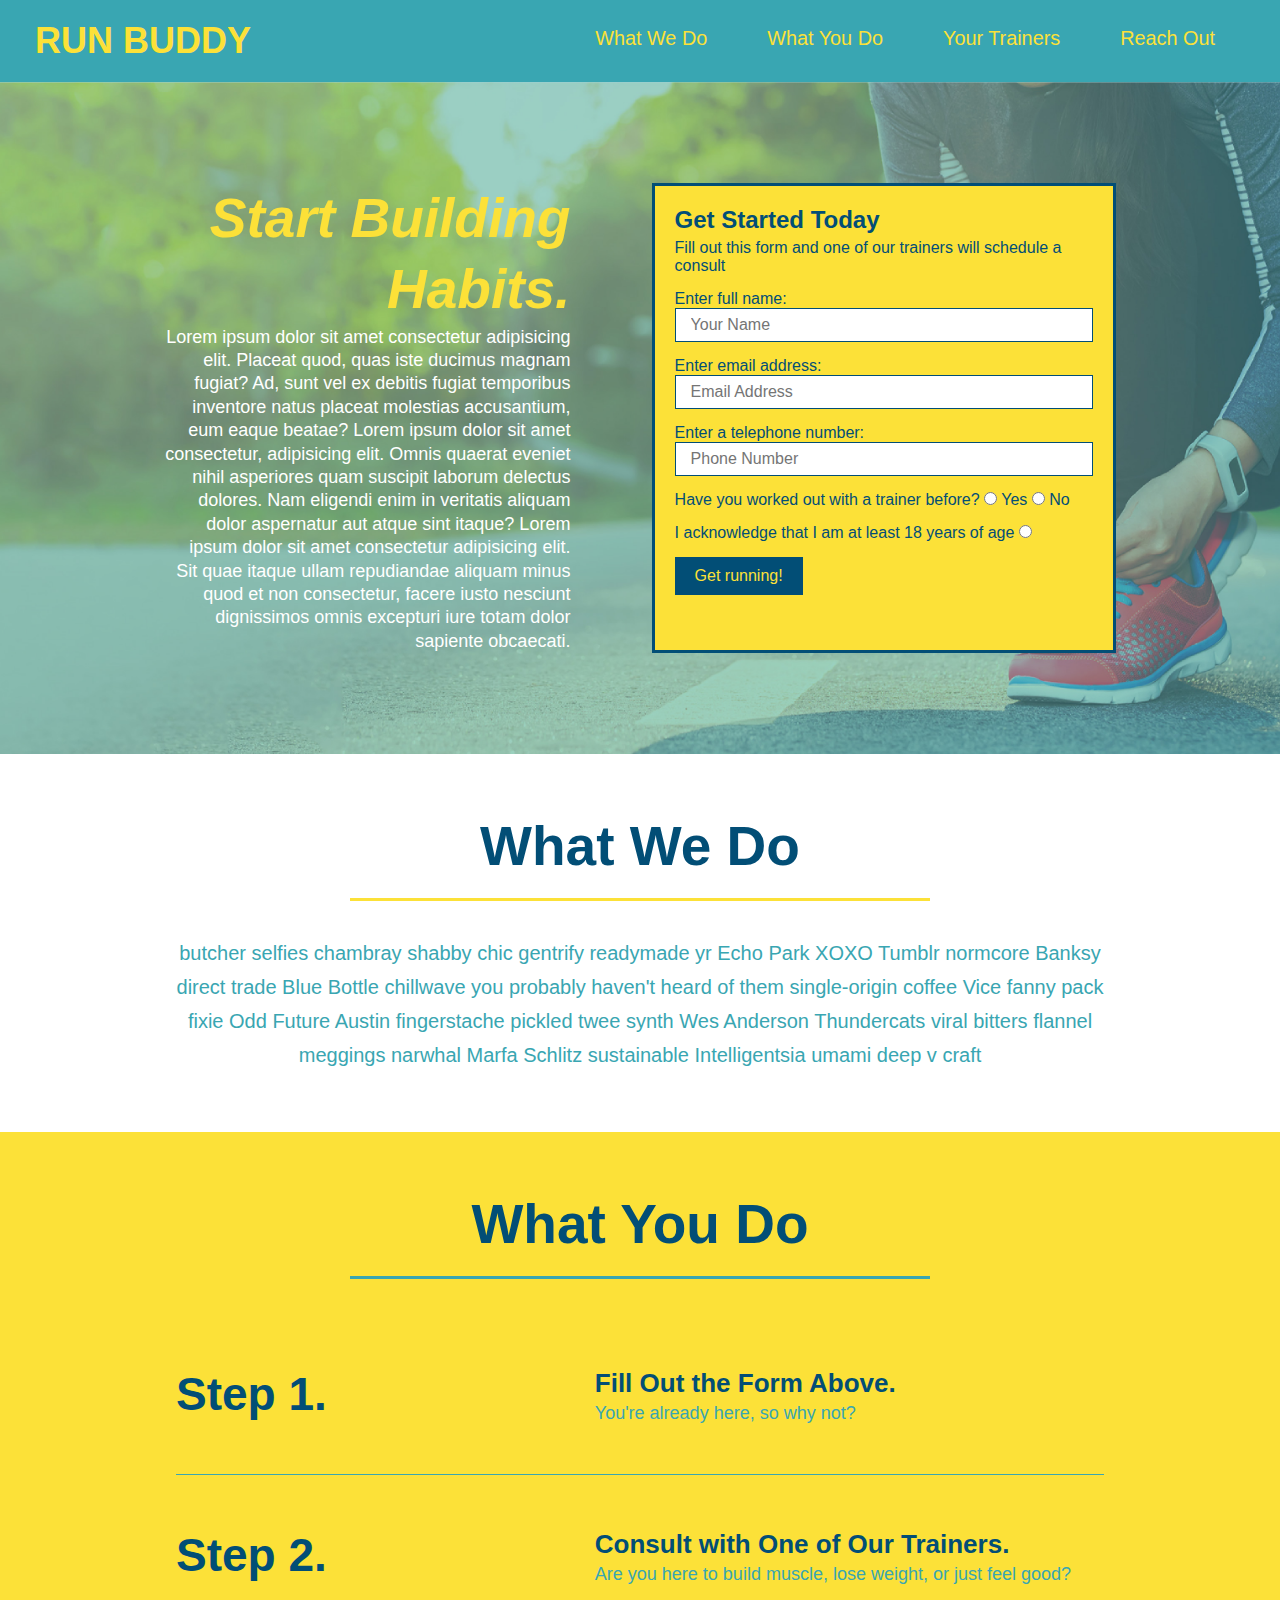
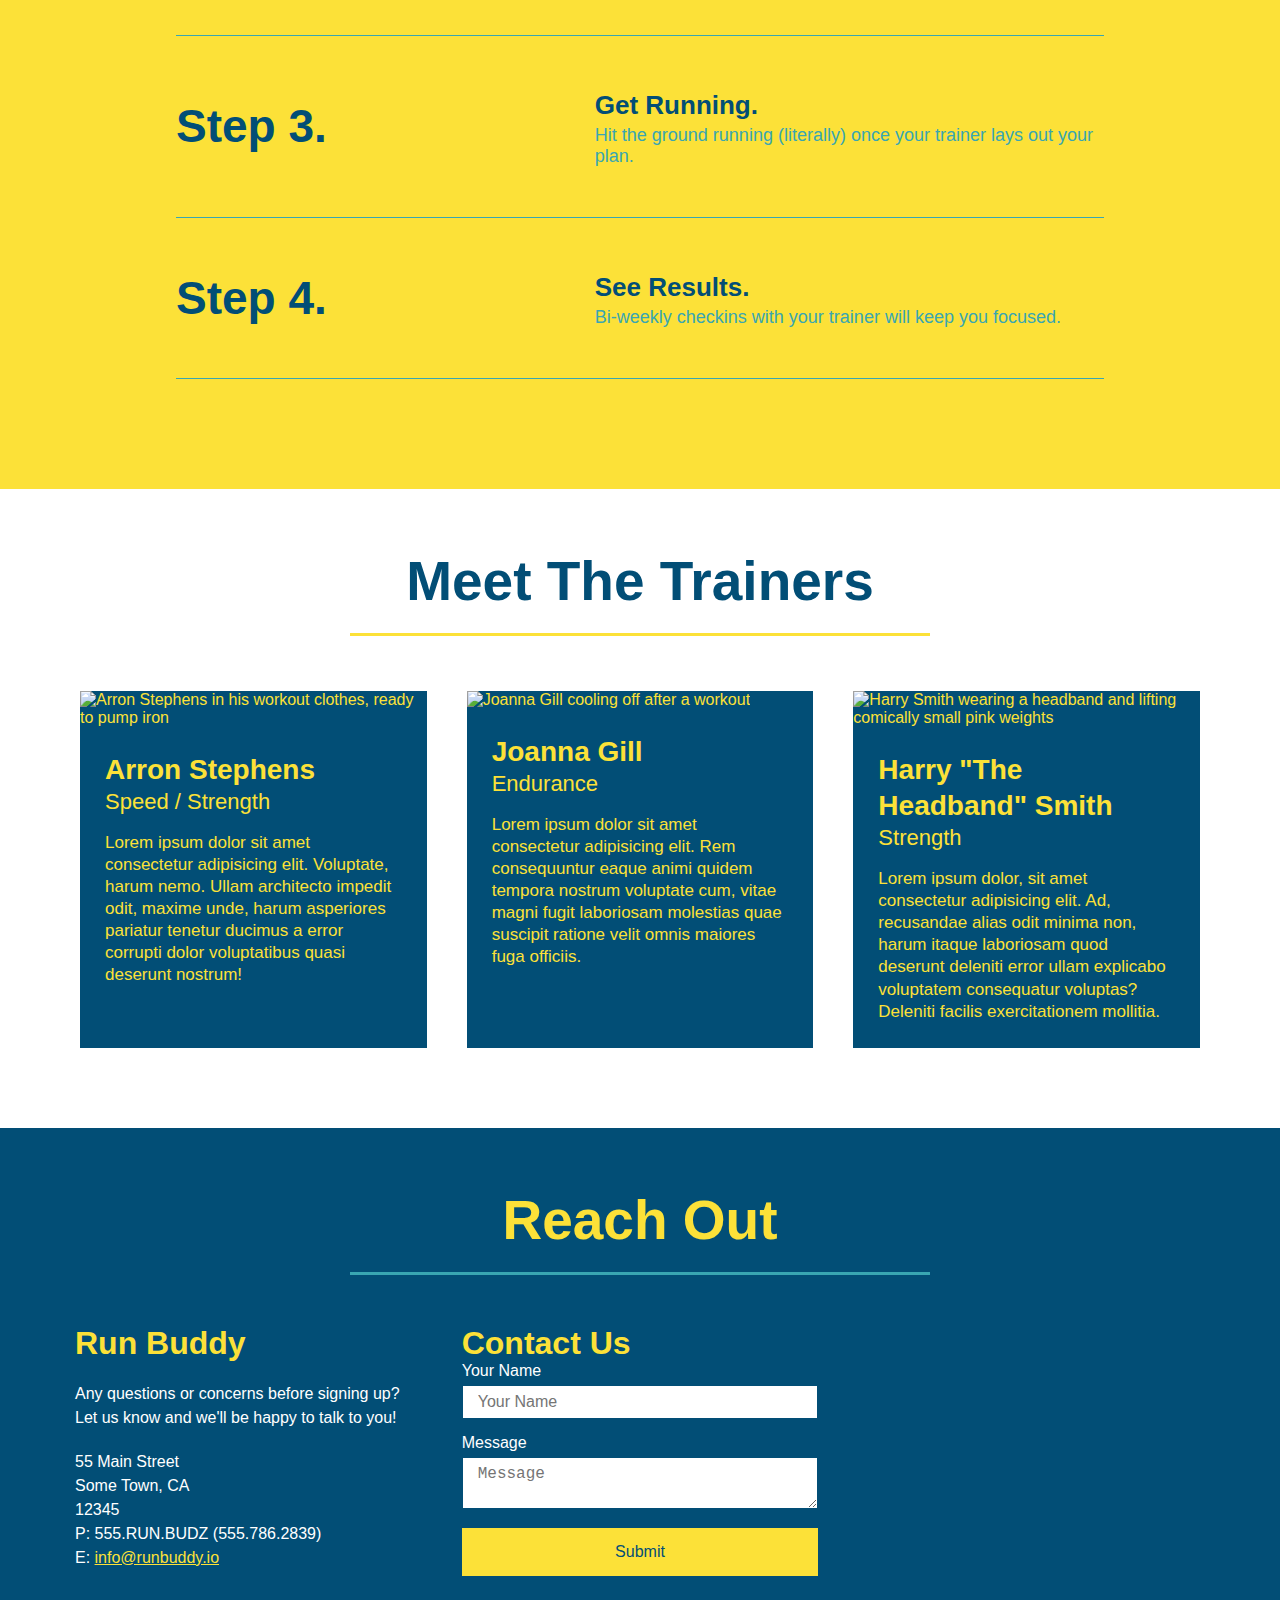
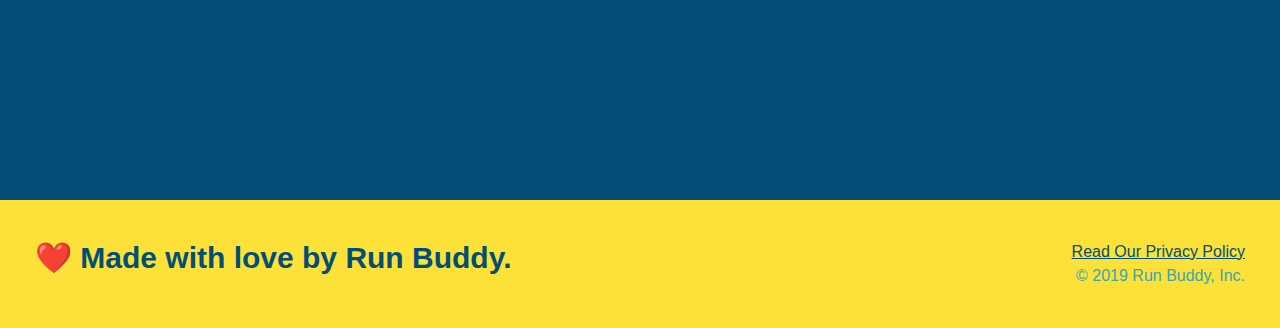
==== commit 8b3ca0fd: "adding flexbox to the footer" ====
--- a/index.html
+++ b/index.html
@@ -217,11 +217,43 @@
       </div>
     </section>
 
-    <section id="reach-out" class="contact">
+  <section id="reach-out" class="contact">
       <div class="flex-row">
         <h2 class="section-title secondary-border">Reach Out</h2>
       </div>
-      <div class="contact-info">
+
+    <div class="contact-info">
+      <div>
+        <h3>Run Buddy</h3>
+        <p>
+          Any questions or concerns before signing up?
+          <br />
+          Let us know and we'll be happy to talk to you!
+        </p>
+
+        <address>
+          55 Main Street<br />
+          Some Town, CA<br />
+          12345<br />
+          P: 555.RUN.BUDZ (555.786.2839)<br />
+          E: <a href="mailto: info@runbuddy.io>">info@runbuddy.io</a>          
+        </address>
+
+      </div>
+
+      <div class="contact-form">
+        <h3>Contact Us</h3>
+        <form>
+          <label for="contact-name">Your Name</label>
+          <input type="text" id="contact-name" placeholder="Your Name" />
+
+          <label for="contact-message">Message</label>
+          <textarea id="contact-message" placeholder="Message"></textarea>
+
+          <button type="submit">Submit</button>
+        </form>
+      </div>
+      
         <iframe src="https://www.google.com/maps/embed?pb=!1m18!1m12!1m3!1d3051.047571839403!2d-83.01657773767614!3d40.11894331016549!2m3!1f0!2f0!3f0!3m2!1i1024!2i768!4f13.1!3m3!1m2!1s0x8838f36aab7e4fa3%3A0x35086d0ce1a7548c!2s100%20E%20Campus%20View%20Blvd%2C%20Columbus%2C%20OH%2043235!5e0!3m2!1sen!2sus!4v1643909358022!5m2!1sen!2sus" 
           width="400" 
           height="400" 
@@ -229,34 +261,9 @@
           allowfullscreen="" 
           loading="lazy">
         </iframe>
-      <div class="contact-form">
-        <h3>Contact Us</h3>
-        <form>
-          <label for="contact-name">Your Name</label>
-          <input type="text" id="contact-name" placeholder="Your Name" />
-
-          <label for="contact-message">Message</label>
-          <textarea id="contact-message" placeholder="Message"></textarea>
-
-          <button type="submit">Submit</button>
-        </form>
-      </div>
-        <div>      
-        <h3>Run Buddy</h3>
-        <p>
-          Any questions or concerns before signing up?
-          <br />
-          Let us know and we'll be happy to talk to you!
-        </p>
-        <address>
-          55 Main Street<br />
-          Some Town, CA<br />
-          12345<br />
-          P: 555.RUN.BUDZ (555.786.2839)<br />
-          E: <a href="mailto: info@runbuddy.io>">info@runbuddy.io</a>          
-        </address>
-      </div>
-    </section>
+      
+    </div>
+  </section>
 
     <footer>
       <h2>❤️ Made with love by Run Buddy.</h2>
--- a/assets/css/style.css
+++ b/assets/css/style.css
@@ -275,17 +275,17 @@
   color: #fce138;
 }
 
+.contact-info {
+  display: flex;
+  justify-content: space-between;
+  flex-wrap: wrap;
+}
+
 .contact-info iframe {
-  width: 400px;
   height: 400px;
 }
 
 .contact-info div {
-  width: 410px;
-  display: inline-block;
-  vertical-align: top;
-  text-align: left;
-  margin: 30px 0 0 60px;
   color: white;
 }
 
@@ -297,7 +297,7 @@
 .contact-info p, .contact-info address {
   margin: 20px 0;
   line-height: 1.5;
-  font-size: 20px;
+  font-size: 16px;
   font-style: normal;
 }
 
@@ -305,6 +305,31 @@
   color: #fce138;
 }
 
+.contact-info > * {
+  flex: 1;
+  margin: 15px;
+}
+
+.contact-form input, .contact-form textarea {
+  border: 1px solid #024e76;
+  padding: 7px 15px;
+  font-size: 16px;
+  color: #024e76;
+  width: 100%;
+  margin-bottom: 15px;
+  margin-top: 5px;
+}
+
+.contact-form button {
+  width: 100%;
+  border: none;
+  background: #fce138;
+  color: #024e76;
+  text-align: center;
+  padding: 15px 0;
+  font-size: 16px;
+}
+
 .flex-row {
   display: flex;
 }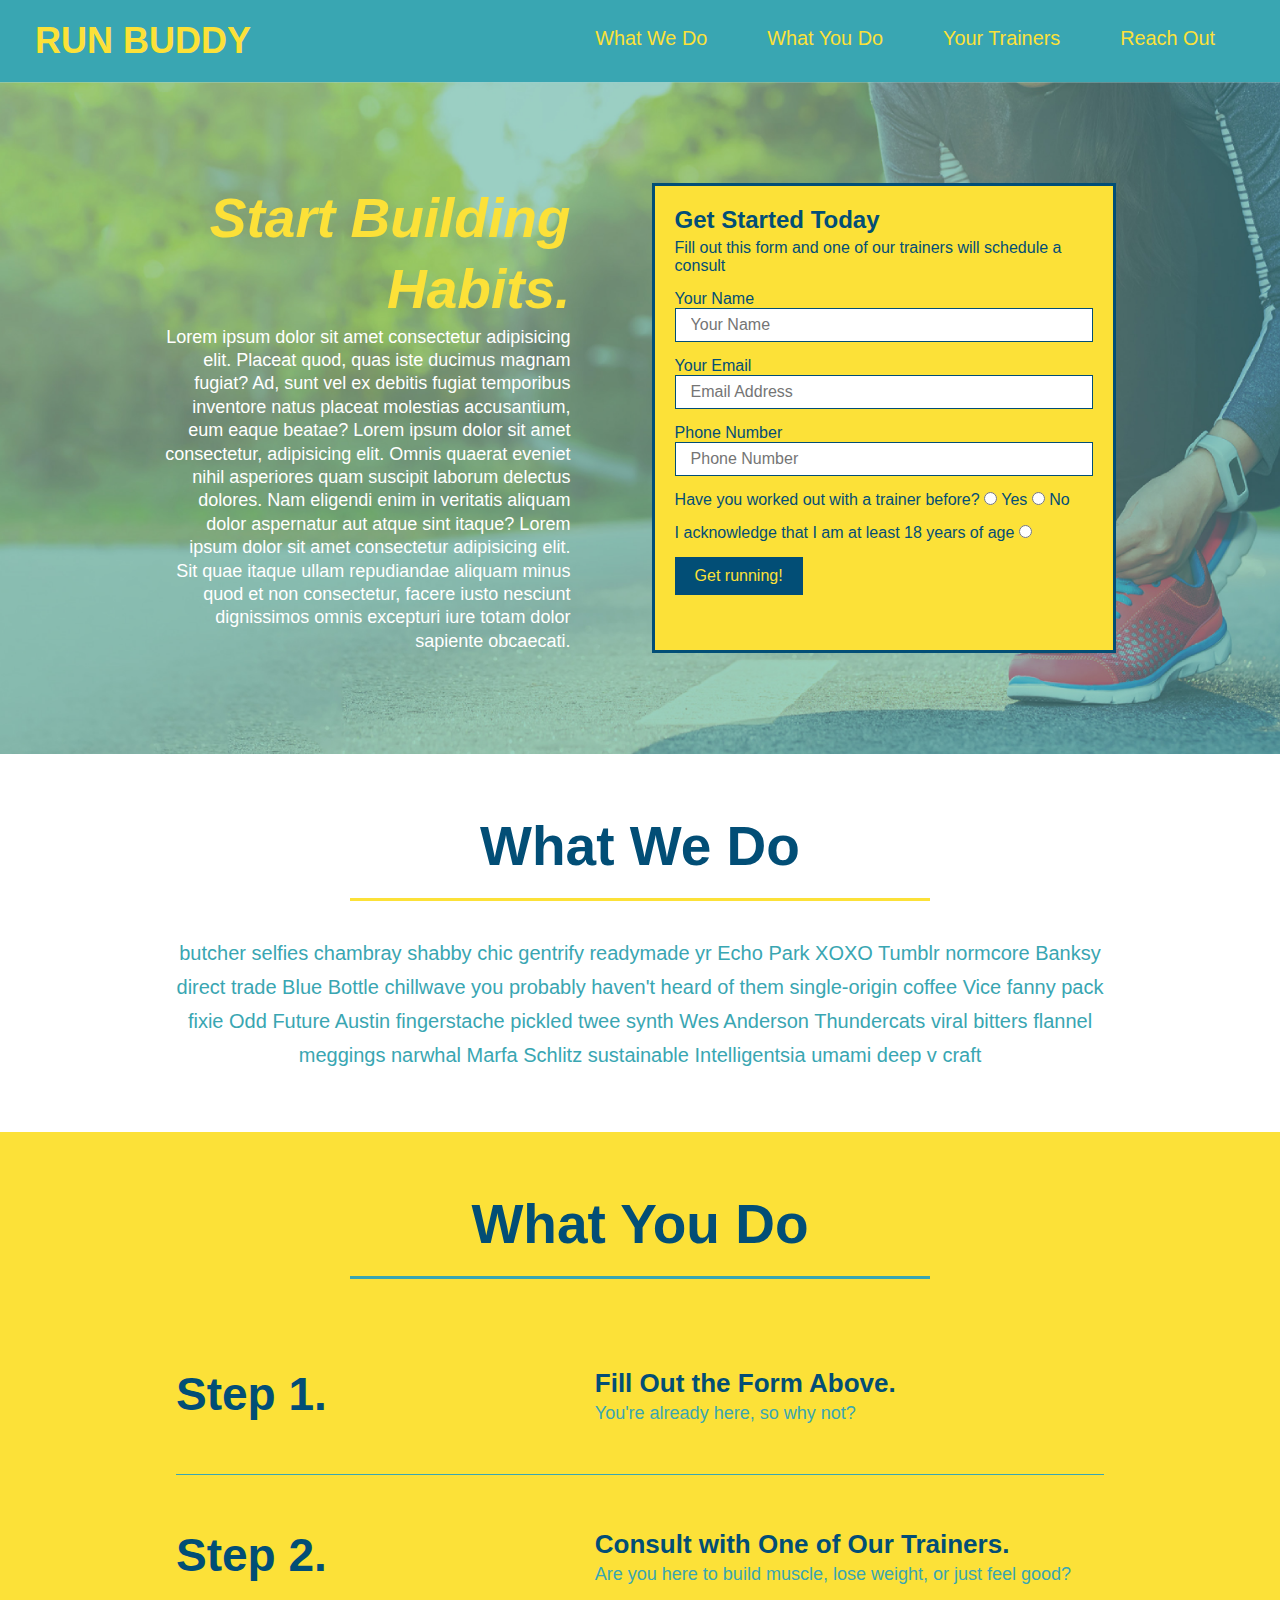
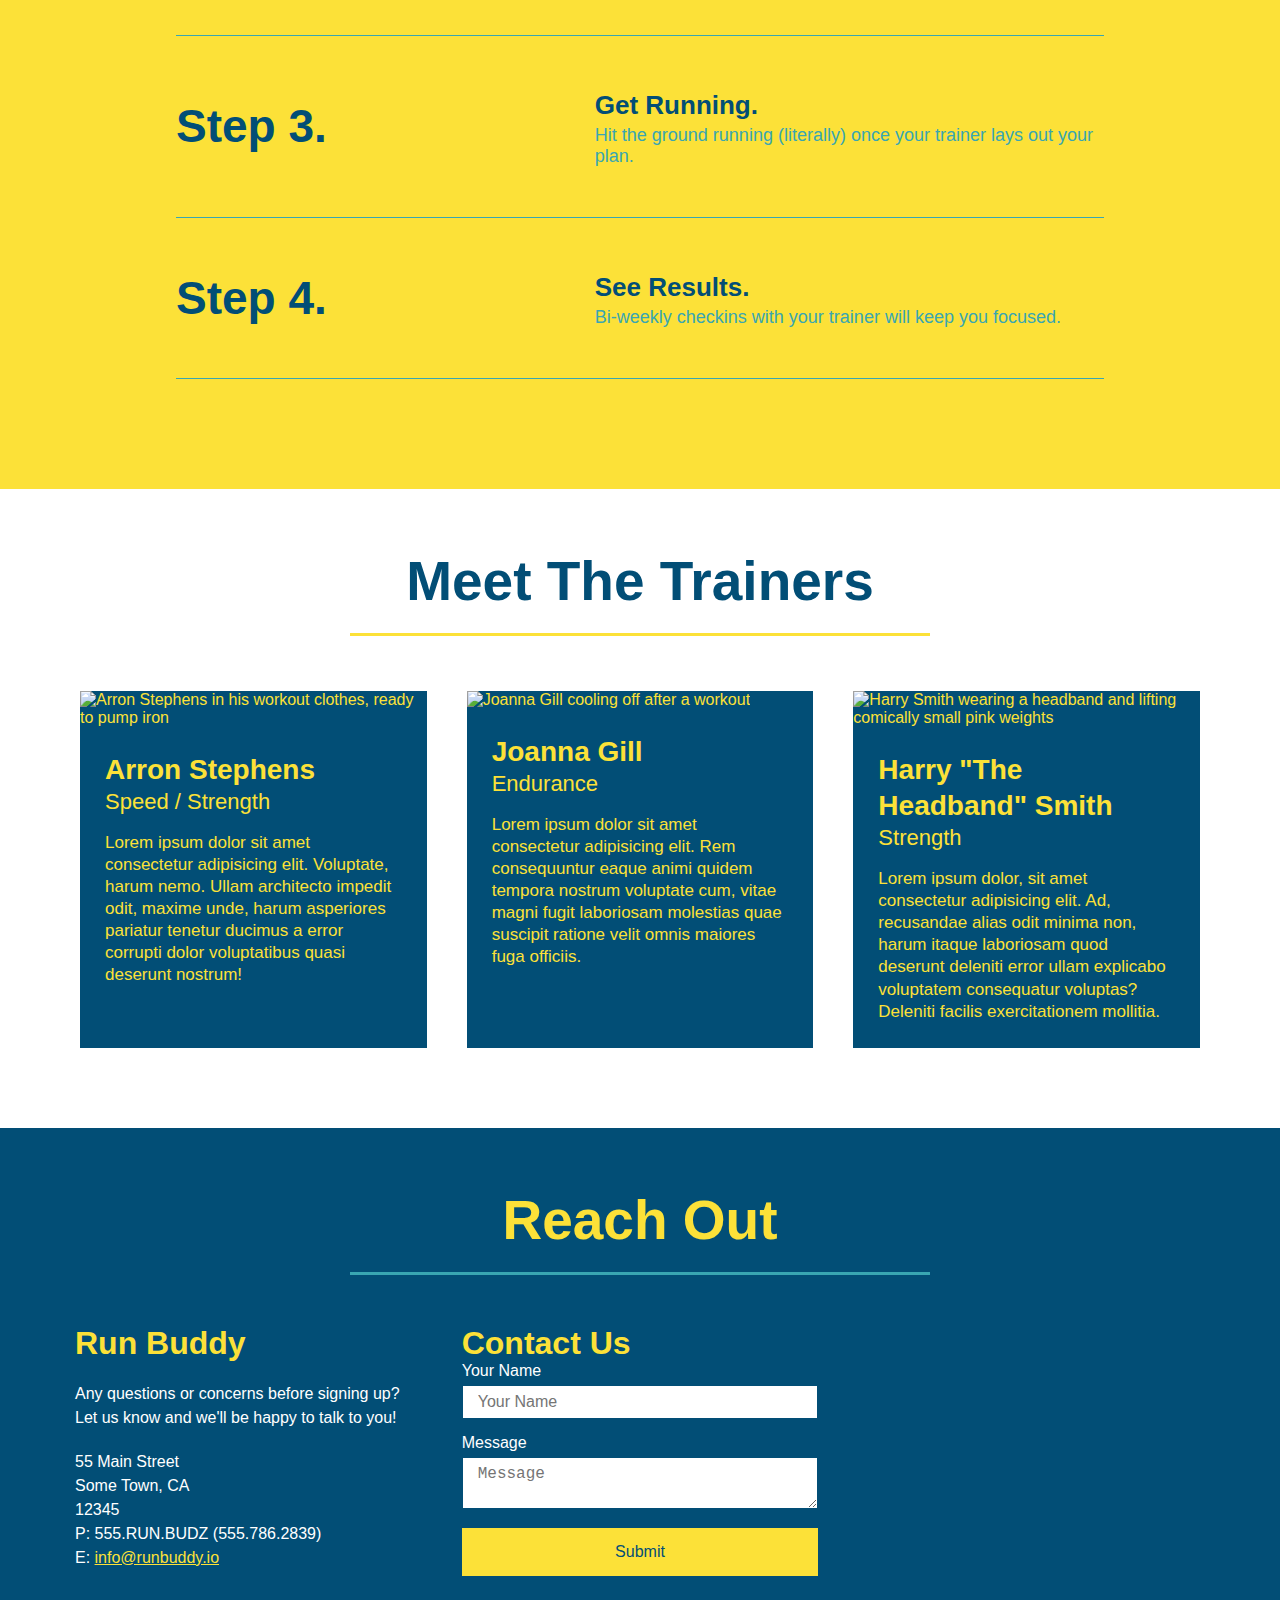
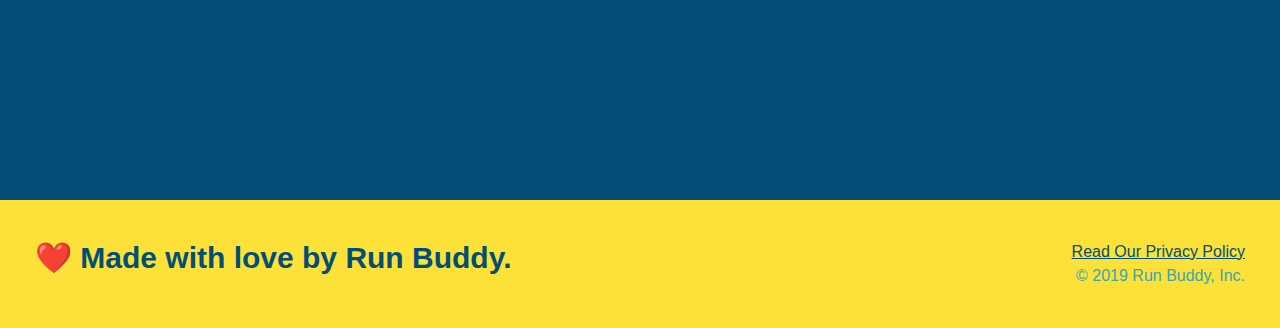
==== commit 04b1f194: "added home link back to landing page, changed form input labels" ====
--- a/index.html
+++ b/index.html
@@ -9,7 +9,7 @@
   <body>
     <header>
       <h1>
-        <a href="/">RUN BUDDY</a>
+        <a href="./index.html">RUN BUDDY</a>
       </h1>
       <nav>
         <ul>
@@ -46,7 +46,7 @@
         </p>
 
         <form>
-          <label for="name"></label>Enter full name:</label>
+          <label for="name"></label>Your Name</label>
           <input 
             class="form-input" 
             type="text" 
@@ -54,7 +54,7 @@
             name="name" 
             id="name" 
           />
-          <label for="email">Enter email address:</label>
+          <label for="email">Your Email</label>
           <input 
             class="form-input"
             type="email"
@@ -62,7 +62,7 @@
             name="email"
             id="email"
           />
-          <label for="phone">Enter a telephone number:</label>
+          <label for="phone">Phone Number</label>
           <input 
             class="form-input"
             type="tel"
@@ -253,7 +253,7 @@
           <button type="submit">Submit</button>
         </form>
       </div>
-      
+
         <iframe src="https://www.google.com/maps/embed?pb=!1m18!1m12!1m3!1d3051.047571839403!2d-83.01657773767614!3d40.11894331016549!2m3!1f0!2f0!3f0!3m2!1i1024!2i768!4f13.1!3m3!1m2!1s0x8838f36aab7e4fa3%3A0x35086d0ce1a7548c!2s100%20E%20Campus%20View%20Blvd%2C%20Columbus%2C%20OH%2043235!5e0!3m2!1sen!2sus!4v1643909358022!5m2!1sen!2sus" 
           width="400" 
           height="400" 
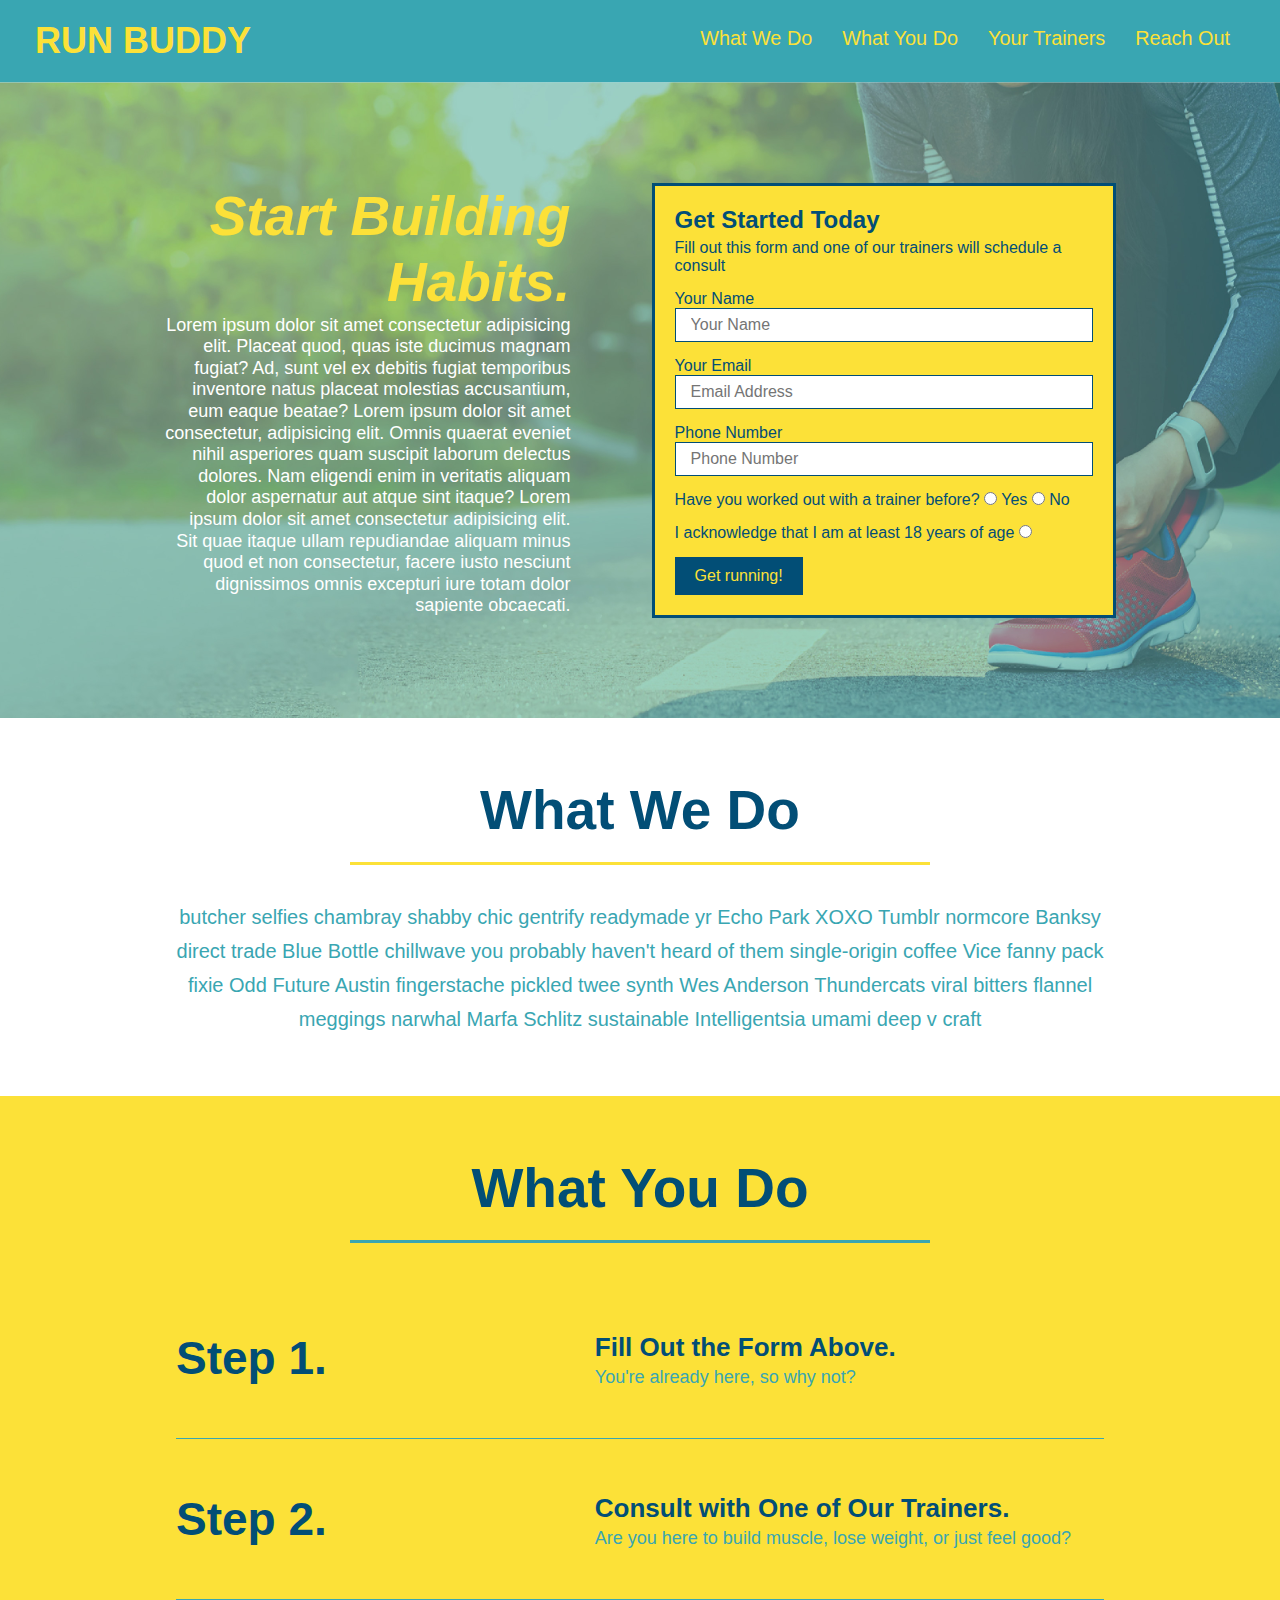
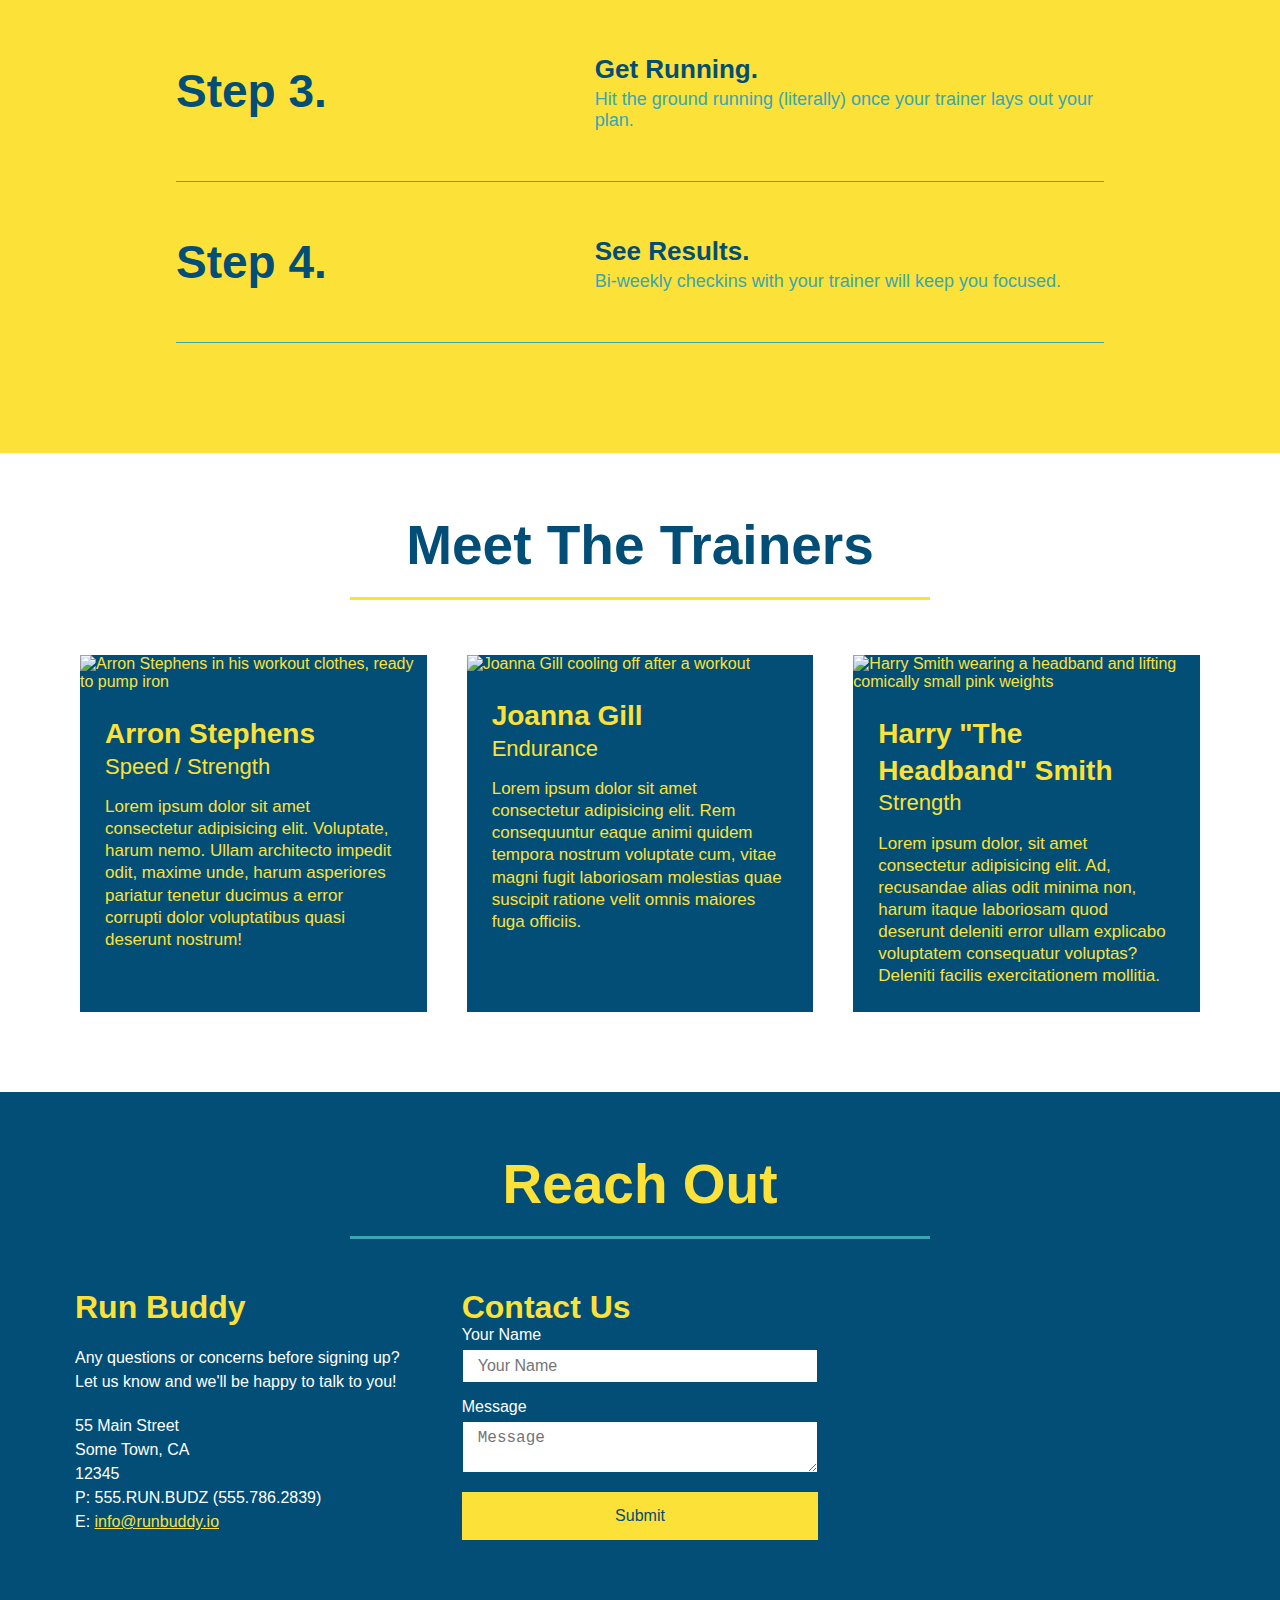
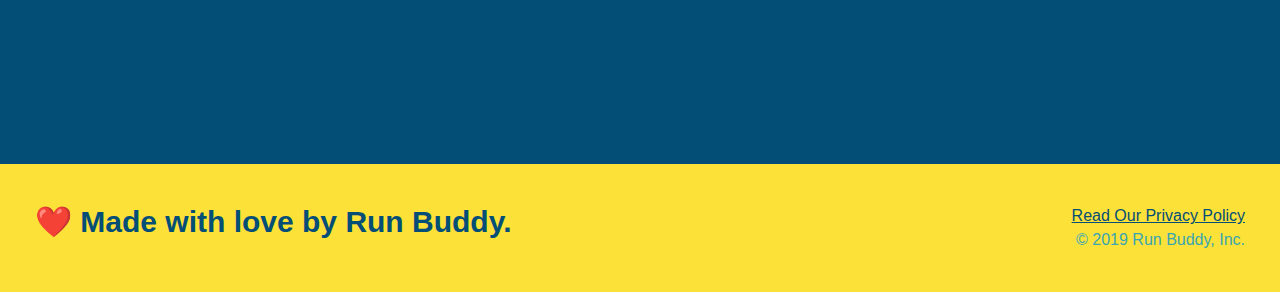
==== commit 7f4ec276: "added viewport to html and media queries to css" ====
--- a/index.html
+++ b/index.html
@@ -2,6 +2,7 @@
 <html lang="en">
   <head>
     <meta charset="UTF-8" />
+    <meta name="viewport" content="width=device-width, initial-scale=1.0" />
     <title>Run Buddy</title>
     <link rel="stylesheet" href="./assets/css/style.css" />
   </head>
--- a/assets/css/style.css
+++ b/assets/css/style.css
@@ -42,7 +42,7 @@
 }
 
 header nav ul li a {
-  margin: 0 30px;
+  padding: 10px 15px;
   font-weight: lighter;
   font-size: 1.55vw;
 }
@@ -82,6 +82,7 @@
     display: flex;
     justify-content: center;
     flex-wrap: wrap;
+    align-items: flex-start;
 }
 
 .hero-form {  
@@ -99,7 +100,7 @@
   margin: 3.5%;
   color: #fff;
   font-size: 18px;
-  line-height: 1.3;
+  line-height: 1.2;
 }
 
 .hero-cta h2 {
@@ -332,4 +333,22 @@
 
 .flex-row {
   display: flex;
+}
+
+@media screen and (max-width: 980px) {
+  header h1 a {
+    color:tomato;
+  }
+}
+
+@media screen and (max-width: 768px) {
+  header h1 {
+    font-size: 80px;
+  }
+}
+
+@media screen and (max-width: 575px) {
+  header h1 {
+    font-size: 100px;
+  }  
 }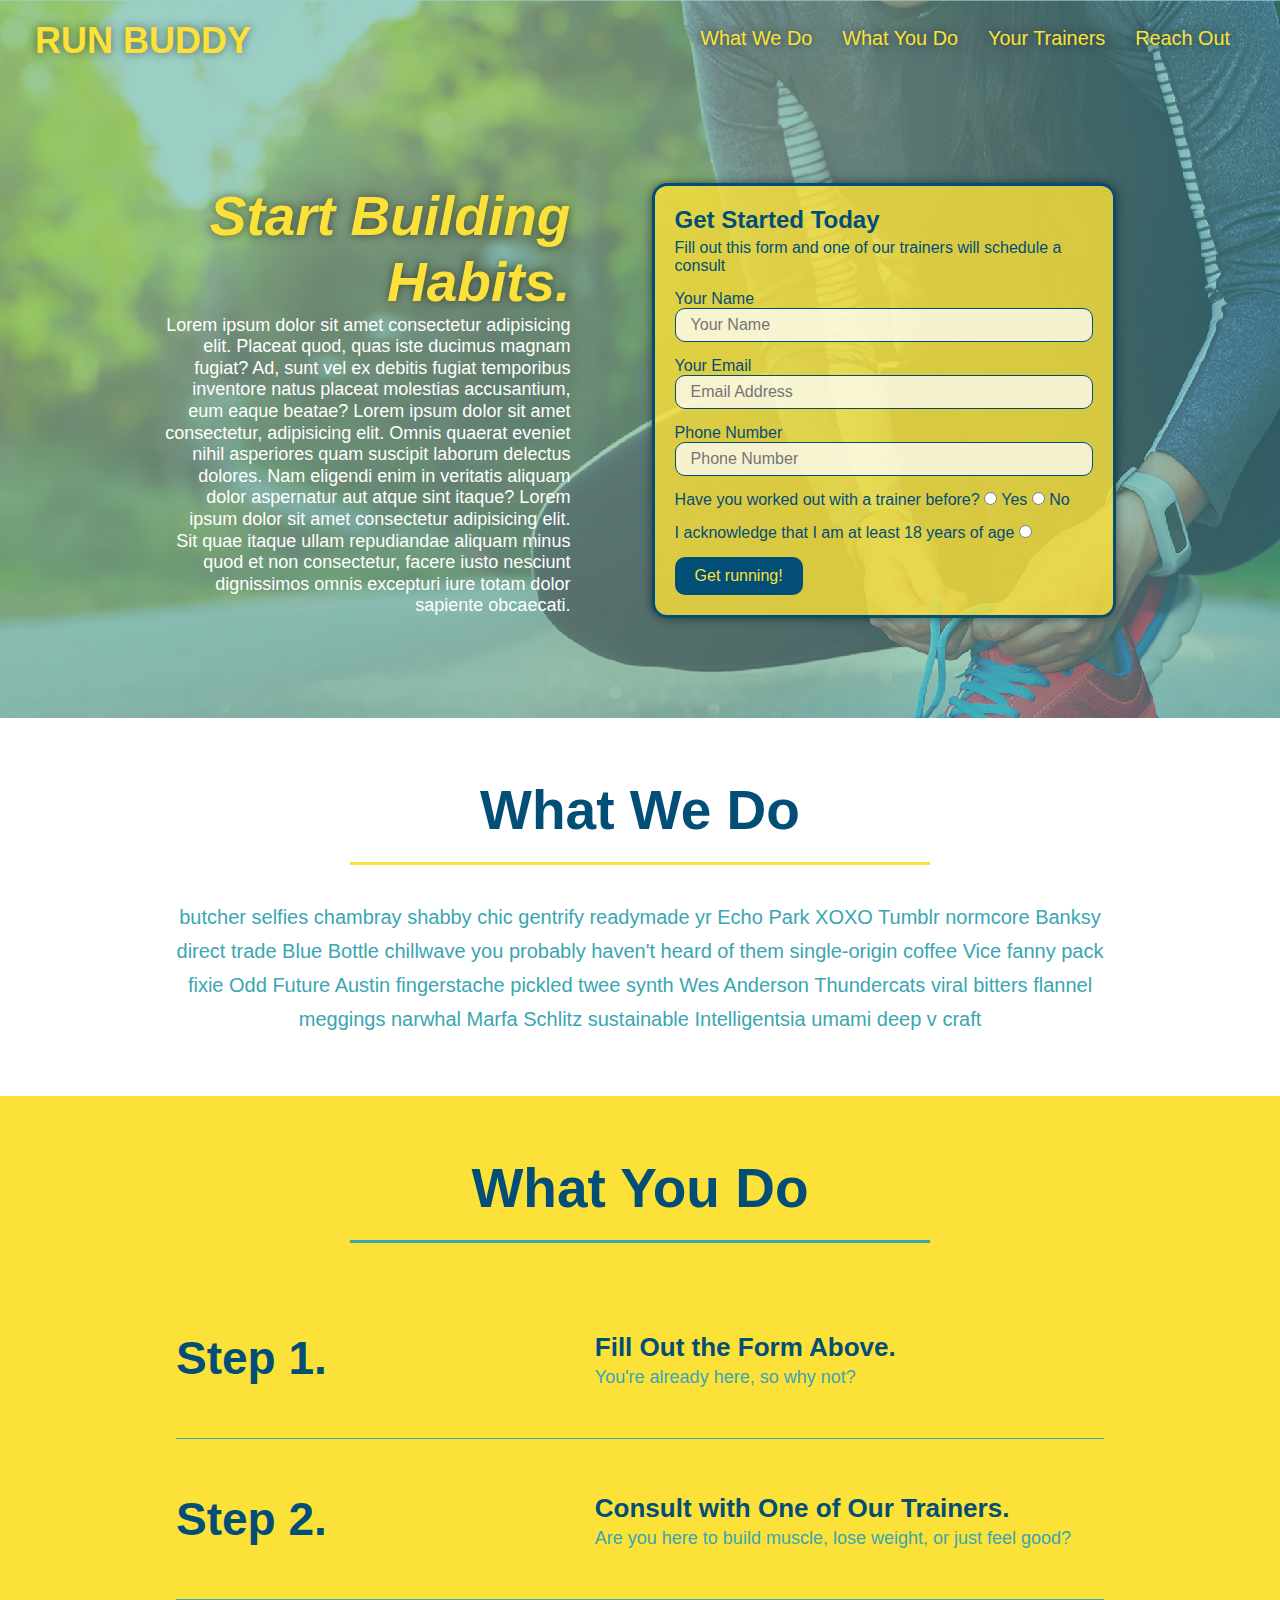
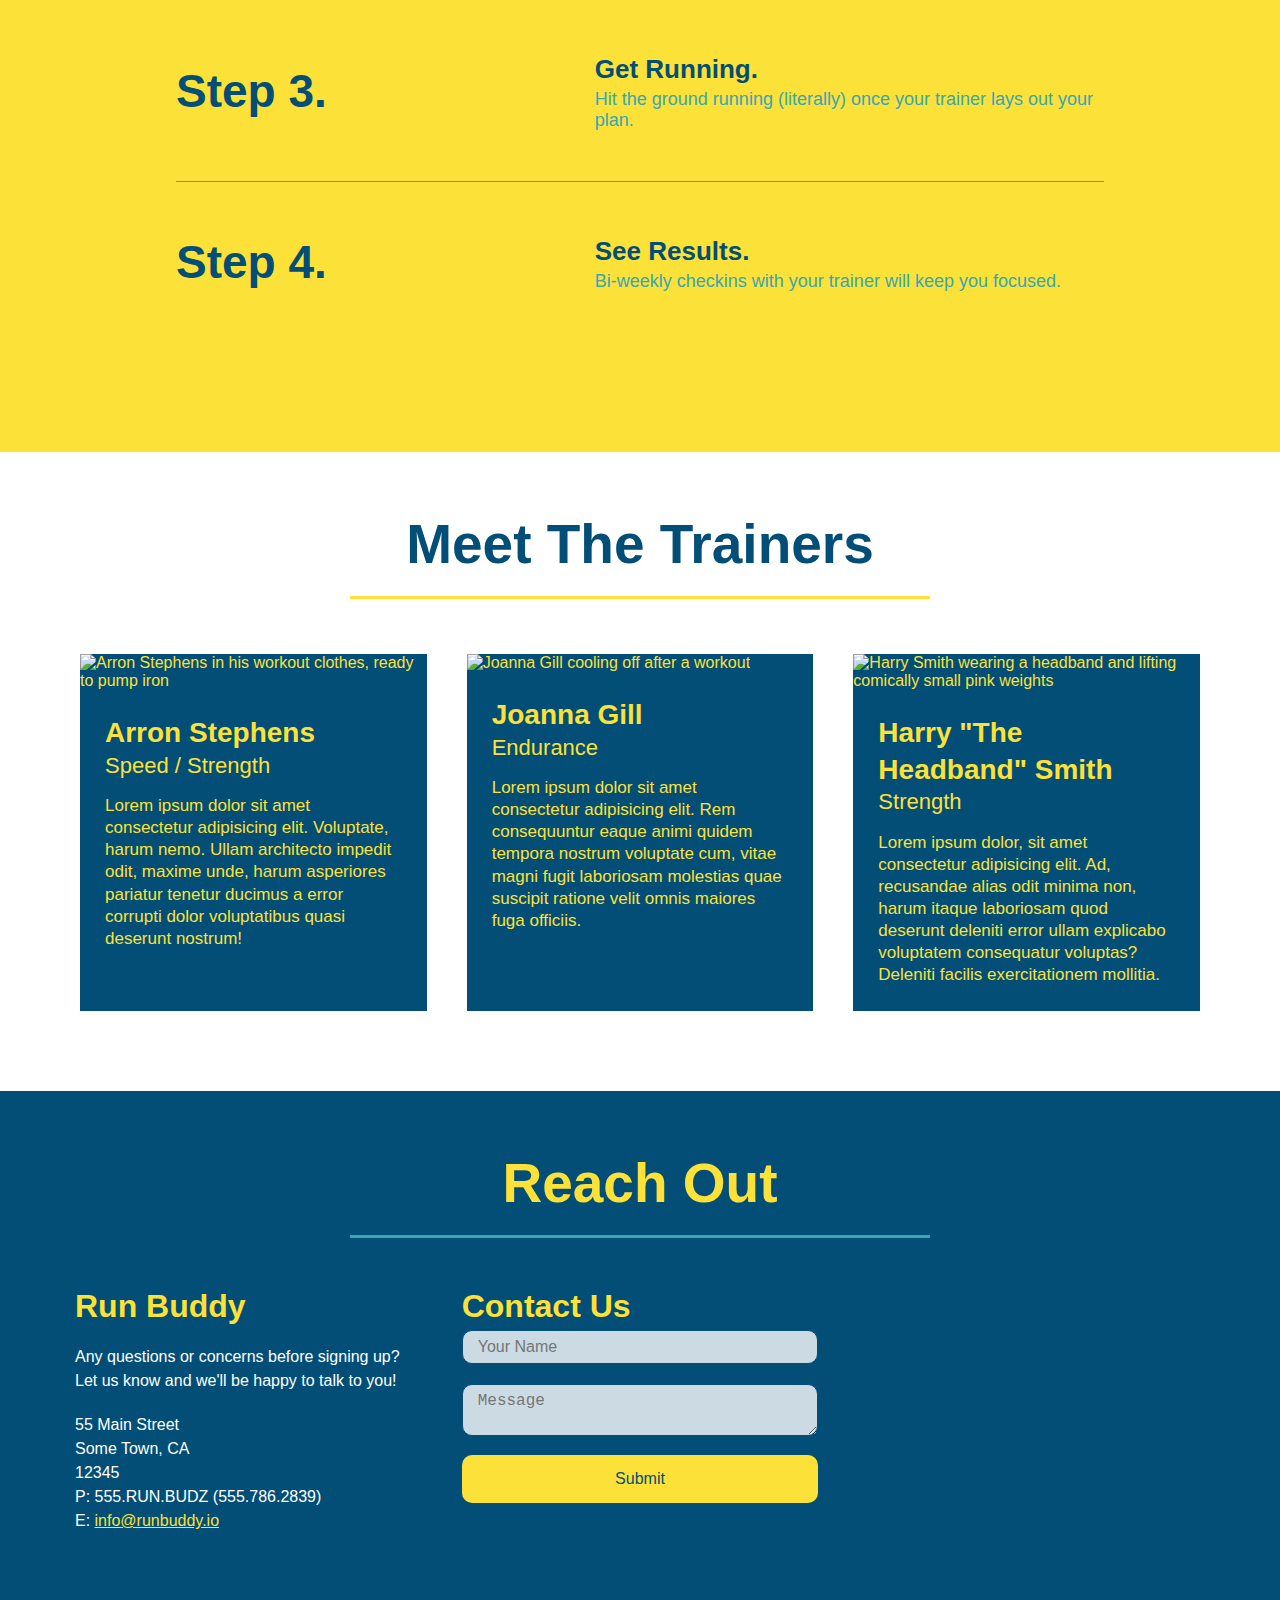
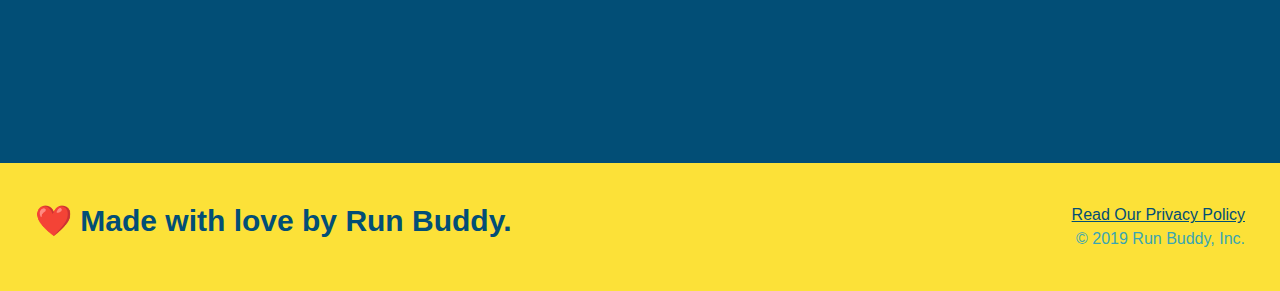
==== commit d2ef5d17: "added pseudo classes to header, hero-form, steps and reach out form" ====
--- a/index.html
+++ b/index.html
@@ -245,10 +245,10 @@
       <div class="contact-form">
         <h3>Contact Us</h3>
         <form>
-          <label for="contact-name">Your Name</label>
+          <label for="contact-name"></label>
           <input type="text" id="contact-name" placeholder="Your Name" />
 
-          <label for="contact-message">Message</label>
+          <label for="contact-message"></label>
           <textarea id="contact-message" placeholder="Message"></textarea>
 
           <button type="submit">Submit</button>
--- a/assets/css/style.css
+++ b/assets/css/style.css
@@ -15,6 +15,13 @@
   display: flex;
   justify-content: space-between;
   flex-wrap: wrap;
+  position: -webkit-sticky;
+  position: sticky;
+  top: 0;
+  background-image: url("../images/hero-bg.jpg");
+  background-size: cover;
+  background-position: 80%;
+  background-attachment: fixed;
 }
 
 header h1 {
@@ -22,6 +29,7 @@
   font-size: 36px;
   color: #fce138;
   margin: 0;
+  text-shadow: 0 0 10px rgba(0, 0, 0, 0.5);
 }
 
 header a {
@@ -45,6 +53,7 @@
   padding: 10px 15px;
   font-weight: lighter;
   font-size: 1.55vw;
+  text-shadow: 0 0 10px rgba(0, 0, 0, 0.5);
 }
 
 footer {
@@ -78,7 +87,8 @@
 .hero {
     background-image: url("../images/hero-bg.jpg");
     background-size: cover;
-    background-position: center;
+    background-position: 80%;
+    background-attachment: fixed;
     display: flex;
     justify-content: center;
     flex-wrap: wrap;
@@ -86,12 +96,14 @@
 }
 
 .hero-form {  
-  background-color: #fce138;
+  background-color: rgba(252, 225, 56, 0.8);
   padding: 20px;
   color:#024e76;
   border: solid 3px #024e76;
   width: 40%;
   margin: 3.5%;
+  box-shadow: 0 0 10px rgba(0, 0, 0, 0.5);
+  border-radius: 15px;
 }
 
 .hero-cta {
@@ -106,7 +118,8 @@
 .hero-cta h2 {
   font-style: italic;
   font-size: 55px;
-  color: #fce138
+  color: #fce138;
+  text-shadow: 0 0 10px rgba(0, 0, 0, 0.5);
 }
 
 h3 {
@@ -126,6 +139,13 @@
   color: #024e76;
   width: 100%;
   margin-bottom: 15px;
+  border-radius: 10px;
+  background-color: rgba(255,255,255, 0.75);
+}
+
+.form-input:focus {
+  background-color: rgba(255,255,255,1);
+  outline: none;
 }
 
 .hero-form label {
@@ -138,6 +158,7 @@
   padding: 10px 20px;
   font-size: 16px;
   border: none;
+  border-radius: 10px;
 }
 
 .intro p {
@@ -176,11 +197,14 @@
   margin: 50px auto;
   padding-bottom: 50px;
   width: 80%;
-  border-bottom: 1px solid #39a6b2;
   display: flex;
   flex-wrap: wrap;
   align-items: center;
   justify-content: space-between;
+}
+
+.step:not(:last-child) {
+  border-bottom: 1px solid #39a6b2;
 }
 
 .step h3 {
@@ -319,6 +343,12 @@
   width: 100%;
   margin-bottom: 15px;
   margin-top: 5px;
+  border-radius: 10px;
+  background: rgba(255,255,255, 0.8);
+}
+
+.contact-form input:focus, .contact-form textarea:focus {
+  background: rgba(255,255,255, 1);
 }
 
 .contact-form button {
@@ -329,6 +359,7 @@
   text-align: center;
   padding: 15px 0;
   font-size: 16px;
+  border-radius: 10px;
 }
 
 .flex-row {
@@ -336,19 +367,127 @@
 }
 
 @media screen and (max-width: 980px) {
-  header h1 a {
-    color:tomato;
-  }
+
+  header {
+    padding-bottom: 0;
+    justify-content: center;
+    position: relative;
+  }
+
+  header h1 {
+    width: 100%;
+    text-align: center;
+  }
+
+  header nav ul {
+    margin-top: 20px;
+    width: 100%;
+    justify-content: center;
+  }
+
+  header nav ul li a {
+    font-size: 20px;
+  }
+
+  footer h2, footer div {
+    text-align: center;
+    width: 100%;
+  }
+
+  .hero-cta, .hero-form {
+    width: 100%;
+  }
+
+  .hero-cta {
+    text-align: center;
+  }
+
+  .section-title {
+    width: 80%;
+  }
+
+  .trainer {
+    flex: 0 70%;
+  }
+
+  .contact-info iframe {
+    flex: 1 100%;
+  }
+
 }
 
 @media screen and (max-width: 768px) {
-  header h1 {
-    font-size: 80px;
+
+  section {
+    padding: 30px 15px;
+  }
+  
+  .step h3 {
+    flex: 1 100%;
+    text-align: center;
+  }
+
+  .step-info {
+    flex: 2 100%;
+    text-align: center;
+    justify-content: center;
+  }
+
+  .step-img {
+    flex: 0 32%;
+    margin-right: 0;
+    margin-top: 15px;
+    margin-bottom: 15px;
+  }
+
+  .step-text {
+    flex: 100%;
   }
 }
 
 @media screen and (max-width: 575px) {
-  header h1 {
-    font-size: 100px;
-  }  
+
+  .hero-form button {
+    width: 100%;
+  }
+
+  .section-title {
+    width: 95%;
+  }
+
+  .intro p {
+    width: 100%;
+  }
+
+  .trainer {
+    flex: 0 100%;
+  }
+
+  .contact-info {
+    text-align: center;
+  }
+
+  .contact-info > * {
+    flex: 0 100%;
+  }
+
+  .contact-form {
+    order: 3;
+  }
+}
+
+header nav ul li a:hover {
+  background: #fce138;
+  color: #024e76;
+  border-radius: 15px;
+  text-shadow: none;
+}
+
+.hero-form button:hover {
+  background-color: #39a6b2;
+}
+
+.contact-form button:hover {
+  color: #fce138;
+  background: #39a6b2;
 }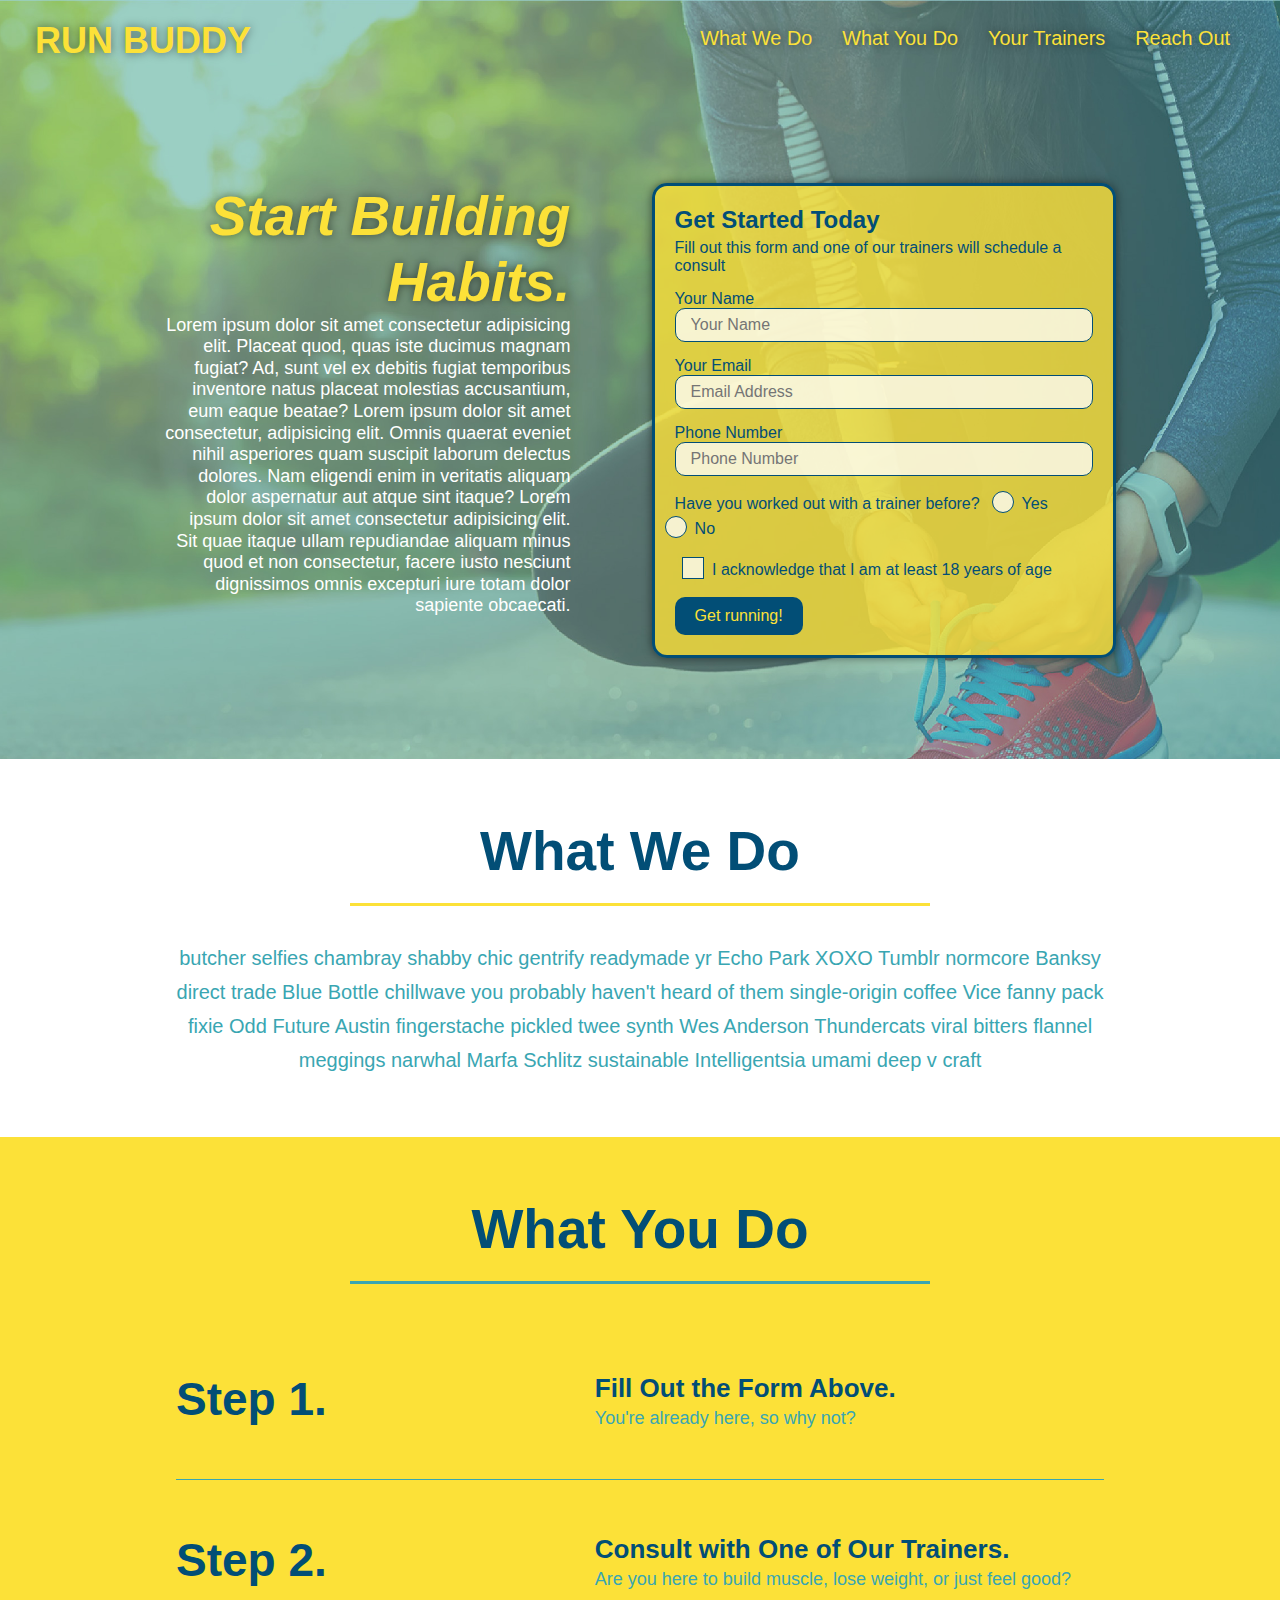
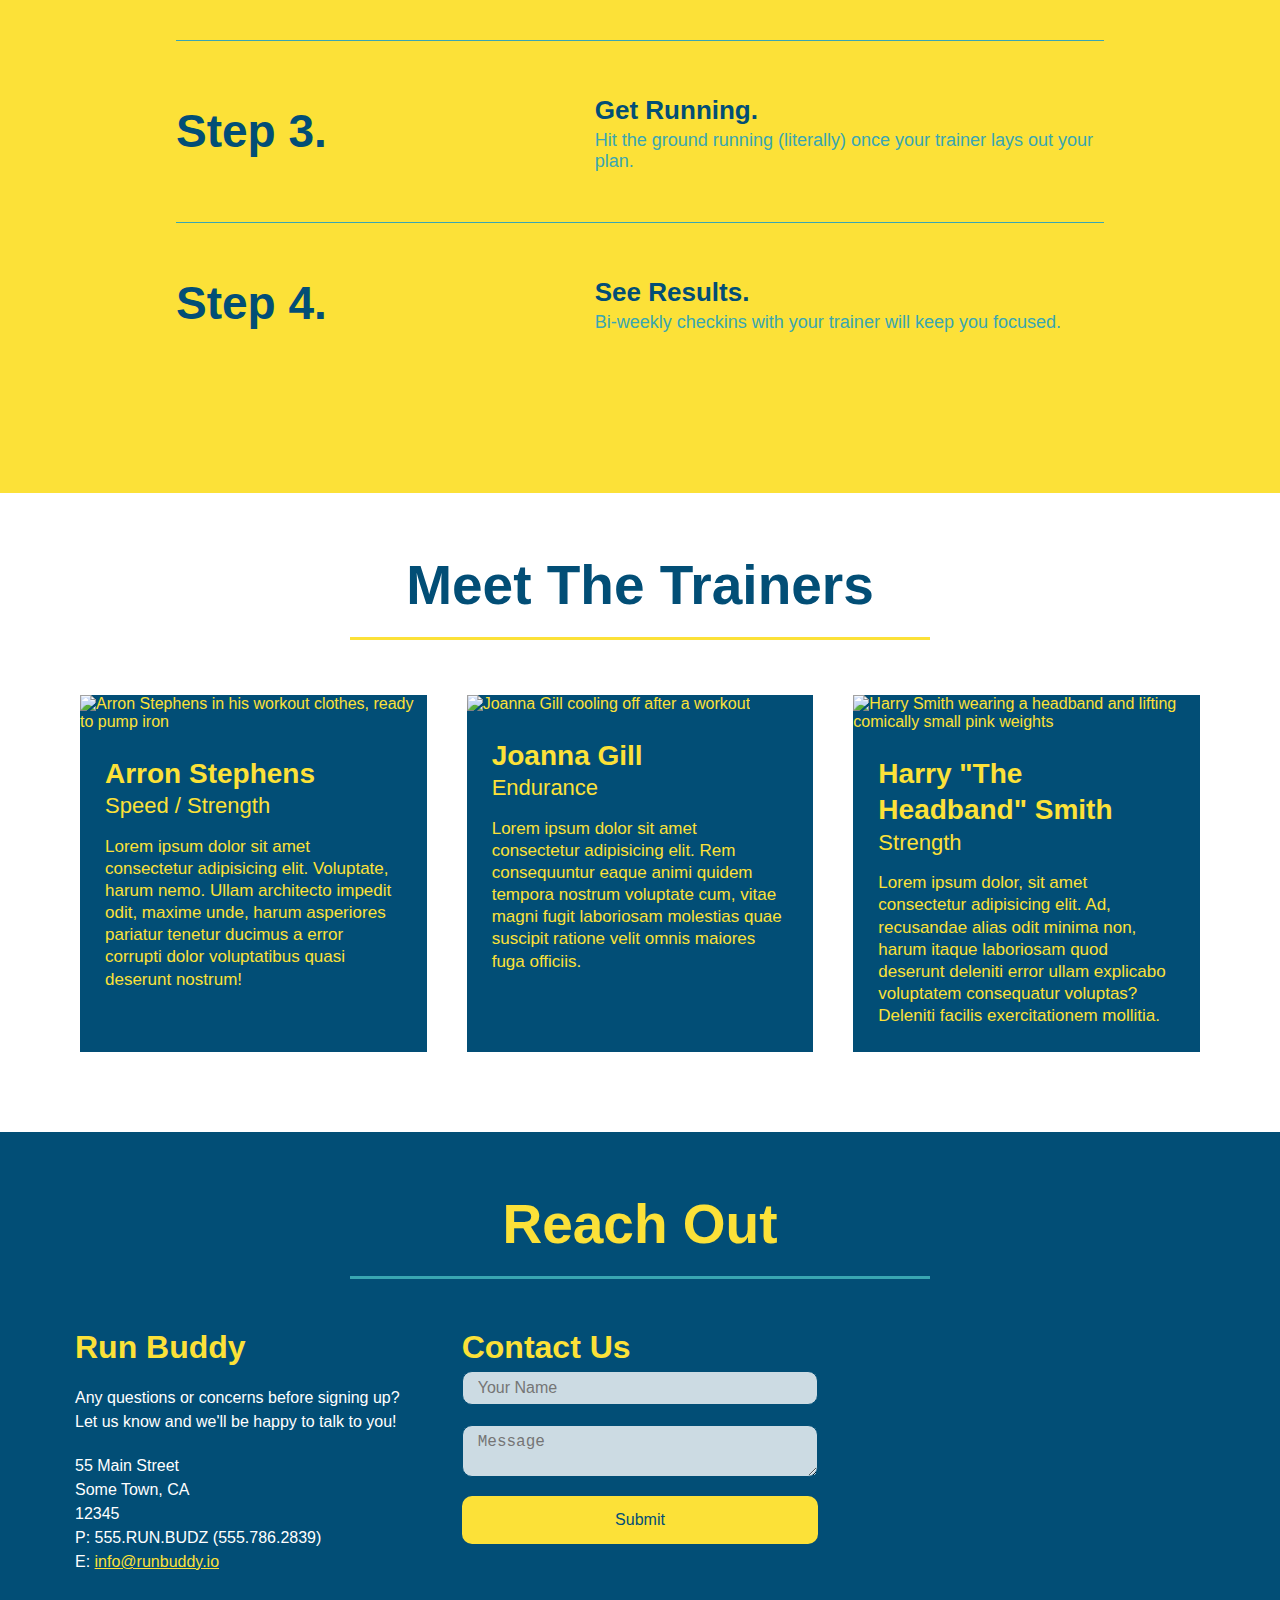
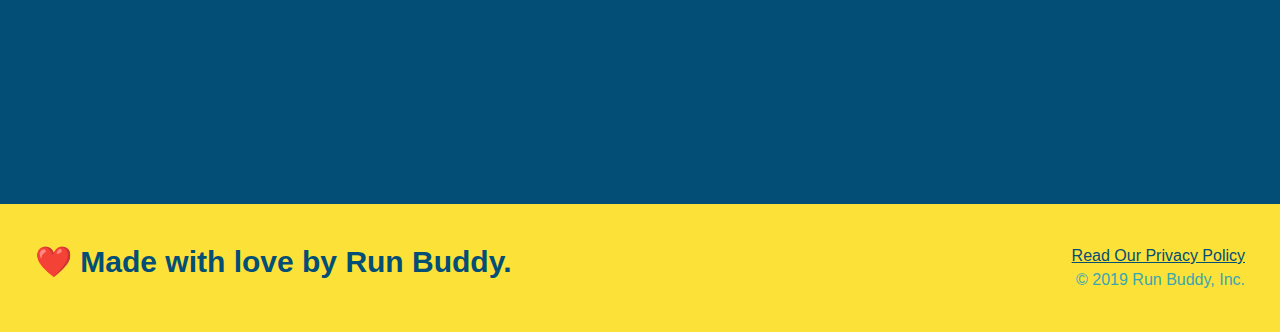
==== commit 063a7ec0: "final css touches" ====
--- a/index.html
+++ b/index.html
@@ -73,24 +73,29 @@
           />
           <p>
             Have you worked out with a trainer before?
-            <input 
-              type="radio" 
-              name="trainer-confirm" 
-              id="trainer-yes" 
-            />
-            <label for="trainer-yes">Yes</label>
-            <input 
-              type="radio" 
-              name="trainer-confirm" 
-              id="trainer-no" 
-            />
-            <label for="trainer-no">No</label>
+            <span class="radio-wrapper">
+              <input 
+                type="radio" 
+                name="trainer-confirm" 
+                id="trainer-yes" 
+              />
+              <label for="trainer-yes">Yes</label>
+              <input 
+                type="radio" 
+                name="trainer-confirm" 
+                id="trainer-no" 
+              />
+              <label for="trainer-no">No</label>
+            </span>
           </p>
           <p>
-            <label for="checkbox">
-              I acknowledge that I am at least 18 years of age
-            </label>
-            <input type="radio" name="age-confirm" id="checkbox" />
+            <span class="checkbox-wrapper">
+              <input type="checkbox" name="age-confirm" id="checkbox" />
+              <label for="checkbox">
+                I acknowledge that I am at least 18 years of age
+              </label>
+              
+            </span>
           </p>
           <button type="submit">
             Get running!
--- a/assets/css/style.css
+++ b/assets/css/style.css
@@ -1,3 +1,9 @@
+:root {
+  --primary-color: #fce138;
+  --secondary-color: #024e76;
+  --tertiary-color: #39a6b2;  
+}
+
 * {
   margin: 0;
   padding: 0;
@@ -5,13 +11,13 @@
 }
 
 body {
-  color: #39a6b2;
+  color: var(--tertiary-color);
   font-family: Arial, Helvetica, sans-serif;
 }
 
 header {
   padding: 20px 35px;
-  background-color: #39a6b2;
+  background-color: var(--tertiary-color);
   display: flex;
   justify-content: space-between;
   flex-wrap: wrap;
@@ -22,19 +28,20 @@
   background-size: cover;
   background-position: 80%;
   background-attachment: fixed;
+  z-index: 9999;
 }
 
 header h1 {
   font-weight: bold;
   font-size: 36px;
-  color: #fce138;
+  color: var(--primary-color);
   margin: 0;
   text-shadow: 0 0 10px rgba(0, 0, 0, 0.5);
 }
 
 header a {
   text-decoration: none;
-  color: #fce138;
+  color: var(--primary-color);
 }
 
 header nav {
@@ -58,7 +65,7 @@
 
 footer {
   display: flex;
-  background: #fce138;
+  background: var(--primary-color);
   width: 100%;
   padding: 40px 35px;
   justify-content: space-between;
@@ -66,7 +73,7 @@
 }
 
 footer h2 {
-  color: #024e76;
+  color: var(--secondary-color);
   font-size: 30px;
   margin: 0;
 }
@@ -77,7 +84,7 @@
 }
 
 footer a {
-  color: #024e76;
+  color: var(--secondary-color);
 }
 
 section {
@@ -98,8 +105,8 @@
 .hero-form {  
   background-color: rgba(252, 225, 56, 0.8);
   padding: 20px;
-  color:#024e76;
-  border: solid 3px #024e76;
+  color:var(--secondary-color);
+  border: solid 3px var(--secondary-color);
   width: 40%;
   margin: 3.5%;
   box-shadow: 0 0 10px rgba(0, 0, 0, 0.5);
@@ -118,7 +125,7 @@
 .hero-cta h2 {
   font-style: italic;
   font-size: 55px;
-  color: #fce138;
+  color: var(--primary-color);
   text-shadow: 0 0 10px rgba(0, 0, 0, 0.5);
 }
 
@@ -132,11 +139,11 @@
 }
 
 .form-input {
-  border: 1px solid #024e76;
+  border: 1px solid var(--secondary-color);
   display: block;
   padding: 7px 15px;
   font-size: 16px;
-  color: #024e76;
+  color: var(--secondary-color);
   width: 100%;
   margin-bottom: 15px;
   border-radius: 10px;
@@ -153,8 +160,8 @@
 }
 
 .hero-form button {
-  background-color: #024e76;
-  color: #fce138;
+  background-color: var(--secondary-color);
+  color: var(--primary-color);
   padding: 10px 20px;
   font-size: 16px;
   border: none;
@@ -163,7 +170,7 @@
 
 .intro p {
   line-height: 1.7;
-  color: #39a6b2;
+  color: var(--tertiary-color);
   width: 80%;
   font-size: 20px;
   margin: 0 auto;
@@ -172,12 +179,12 @@
 
 .steps {
   
-  background: #fce138;
+  background: var(--primary-color);
 }
 
 .section-title {
   font-size: 55px;
-  color: #024e76;
+  color: var(--secondary-color);
   border-bottom: 3px solid;
   padding-bottom: 20px;
   text-align: center;
@@ -186,11 +193,11 @@
 }
 
 .primary-border {
-  border-color: #fce138;
+  border-color: var(--primary-color);
 }
 
 .secondary-border {
-  border-color: #39a6b2;
+  border-color: var(--tertiary-color);
 }
 
 .step {
@@ -204,11 +211,11 @@
 }
 
 .step:not(:last-child) {
-  border-bottom: 1px solid #39a6b2;
+  border-bottom: 1px solid var(--tertiary-color);
 }
 
 .step h3 {
-  color: #024e76;
+  color: var(--secondary-color);
   font-size: 46px;
   flex: 1 30%;  
 }
@@ -218,14 +225,14 @@
 }
 
 .step-text p {
-  color: #39a6b2;
+  color: var(--tertiary-color);
   font-size: 18px;
 }
 
 .step-text h4 {
   font-size: 26px;
   line-height: 1.5;
-  color: #024e76;
+  color: var(--secondary-color);
 }
 
 .step-info {
@@ -254,8 +261,8 @@
 
 .trainer {
   margin: 20px;
-  background: #024e76;
-  color: #fce138;
+  background: var(--secondary-color);
+  color: var(--primary-color);
   flex: 1;
 }
 
@@ -292,12 +299,12 @@
 }
 
 .contact {
-  background-color: #024e76;
+  background-color: var(--secondary-color);
   
 }
 
 .contact h2 {
-  color: #fce138;
+  color: var(--primary-color);
 }
 
 .contact-info {
@@ -315,7 +322,7 @@
 }
 
 .contact-info h3 {
-  color: #fce138;
+  color: var(--primary-color);
   font-size: 32px;
 }
 
@@ -327,7 +334,7 @@
 }
 
 .contact-info a {
-  color: #fce138;
+  color: var(--primary-color);
 }
 
 .contact-info > * {
@@ -336,10 +343,10 @@
 }
 
 .contact-form input, .contact-form textarea {
-  border: 1px solid #024e76;
+  border: 1px solid var(--secondary-color);
   padding: 7px 15px;
   font-size: 16px;
-  color: #024e76;
+  color: var(--secondary-color);
   width: 100%;
   margin-bottom: 15px;
   margin-top: 5px;
@@ -354,8 +361,8 @@
 .contact-form button {
   width: 100%;
   border: none;
-  background: #fce138;
-  color: #024e76;
+  background: var(--primary-color);
+  color: var(--secondary-color);
   text-align: center;
   padding: 15px 0;
   font-size: 16px;
@@ -477,17 +484,78 @@
 }
 
 header nav ul li a:hover {
-  background: #fce138;
-  color: #024e76;
+  background: var(--primary-color);
+  color: var(--secondary-color);
   border-radius: 15px;
   text-shadow: none;
 }
 
 .hero-form button:hover {
-  background-color: #39a6b2;
+  background-color: var(--tertiary-color);
 }
 
 .contact-form button:hover {
-  color: #fce138;
-  background: #39a6b2;
-}+  color: var(--primary-color);
+  background: var(--tertiary-color);
+}
+
+.checkbox-wrapper input, .radio-wrapper input {
+  opacity: 0;
+}
+
+.checkbox-wrapper label, .radio-wrapper label {
+  position: relative;
+  left: 10px;
+  margin: 10px;
+  line-height: 1.6;
+}
+
+.checkbox-wrapper label::before, .radio-wrapper label::before {
+  content: "";
+  height: 20px;
+  width: 20px;
+  background: rgba(255, 255, 255, 0.75);  
+  border: 1px solid var(--secondary-color);  
+  position: absolute;
+  top: -4px;
+  left: -30px;
+}
+
+.radio-wrapper label::before {
+  border-radius: 50%;
+}
+
+.radio-wrapper label::after {
+  content: "";
+  width: 20px;
+  height: 20px;
+  border-radius: 50%;
+  background: var(--secondary-color);
+  position: absolute;
+  left: -29px;
+  top: -3px;
+  background-image: radial-gradient(circle, #39a6b2, var(--secondary-color));
+}
+
+.checkbox-wrapper label::after {
+  content: "";
+  height: 6px;
+  width: 14px;
+  border-left: 2px solid var(--secondary-color);
+  border-bottom: 2px solid var(--secondary-color);
+  position: absolute;
+  left: -26px;
+  top: 1px;
+  transform: rotate(-58deg);
+}
+
+.checkbox-wrapper input + label::after, 
+.radio-wrapper input + label::after {
+  content: none;
+}
+
+.checkbox-wrapper input:checked + label::after, 
+.radio-wrapper input:checked + label::after {
+  content: "";
+}
+
